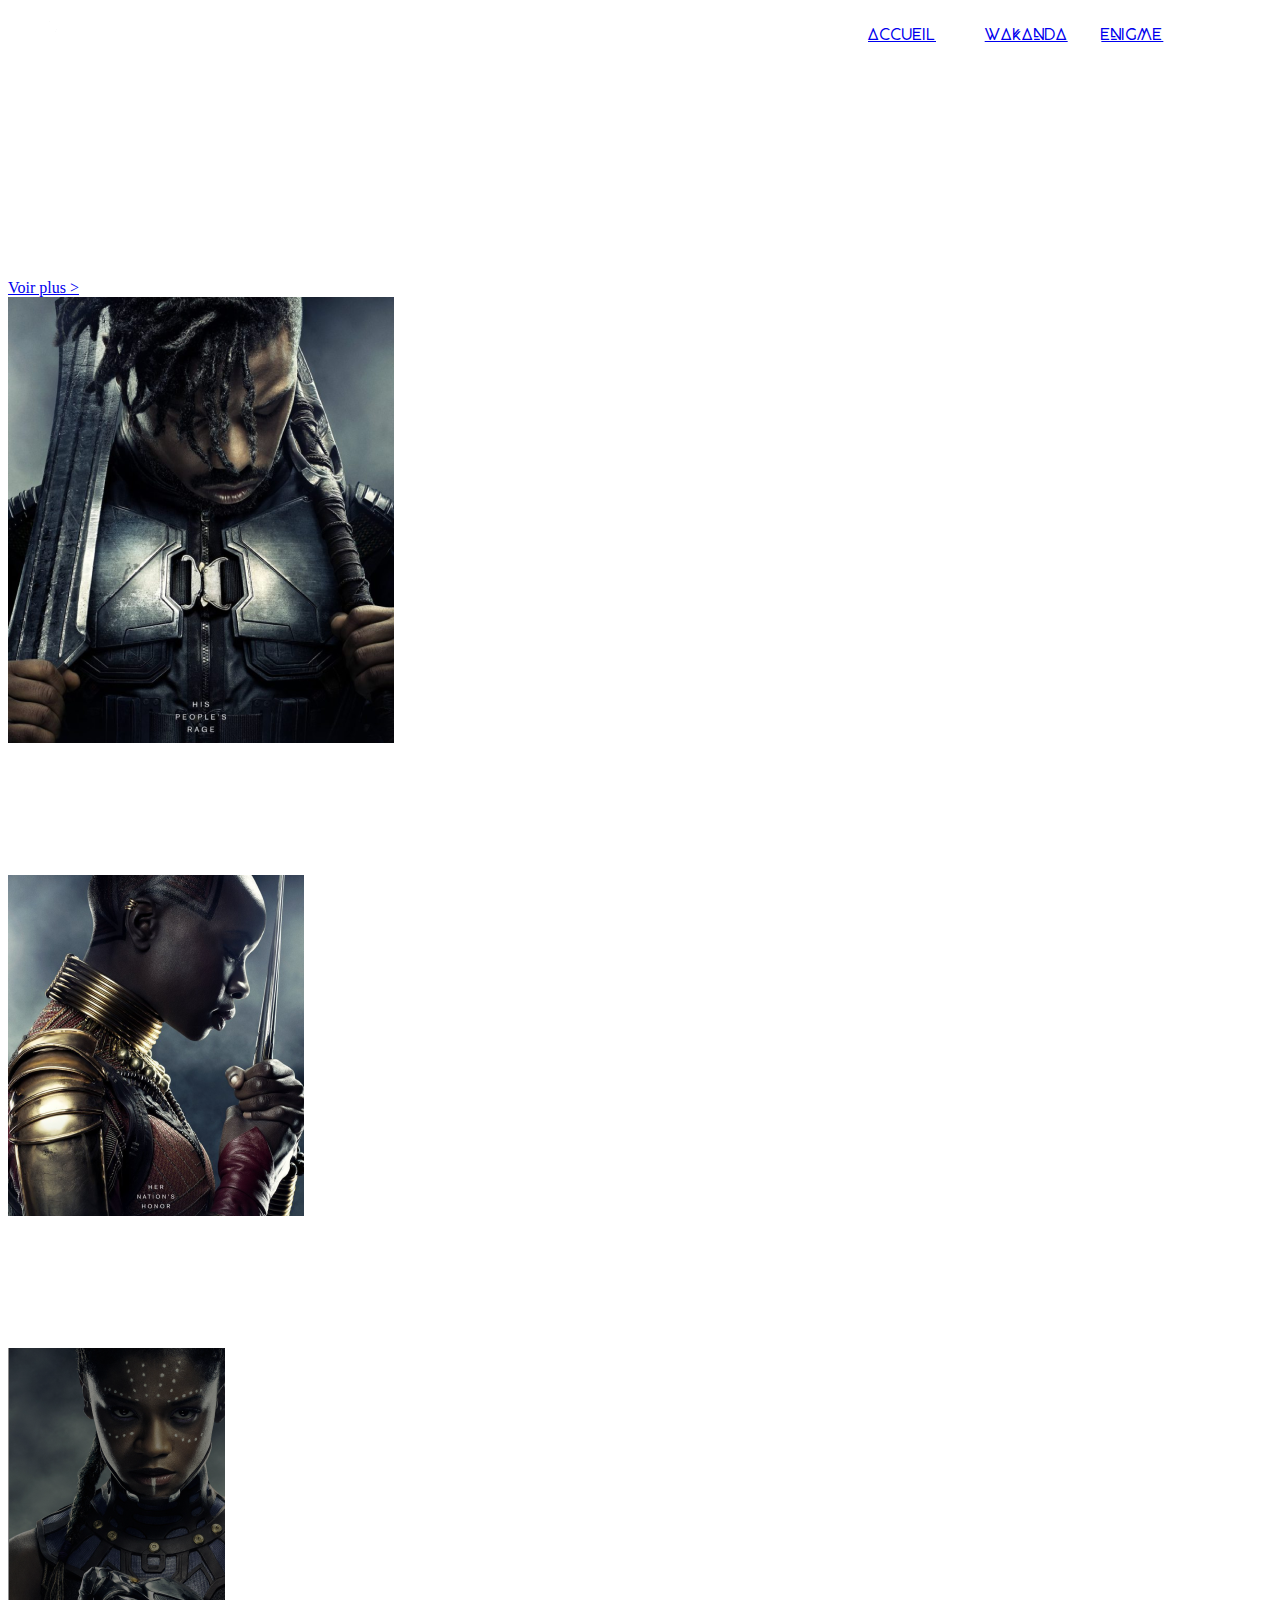
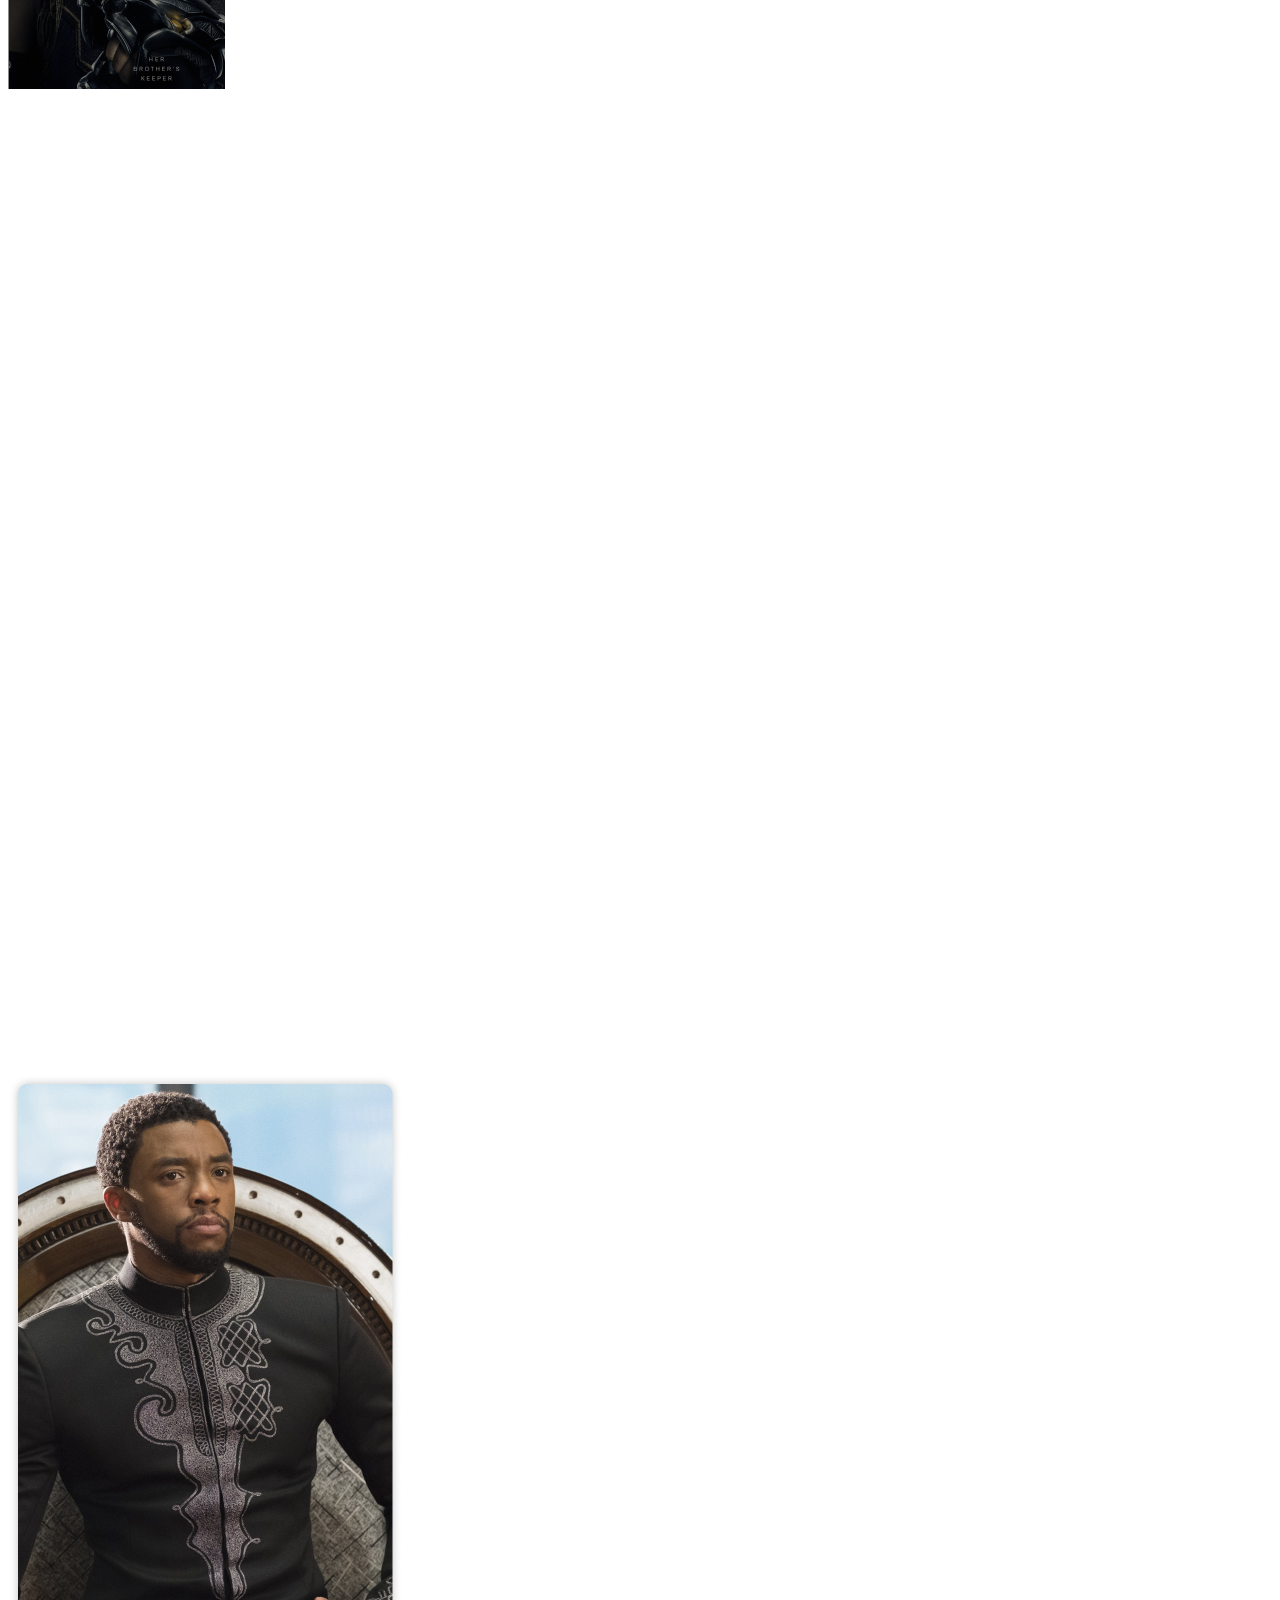
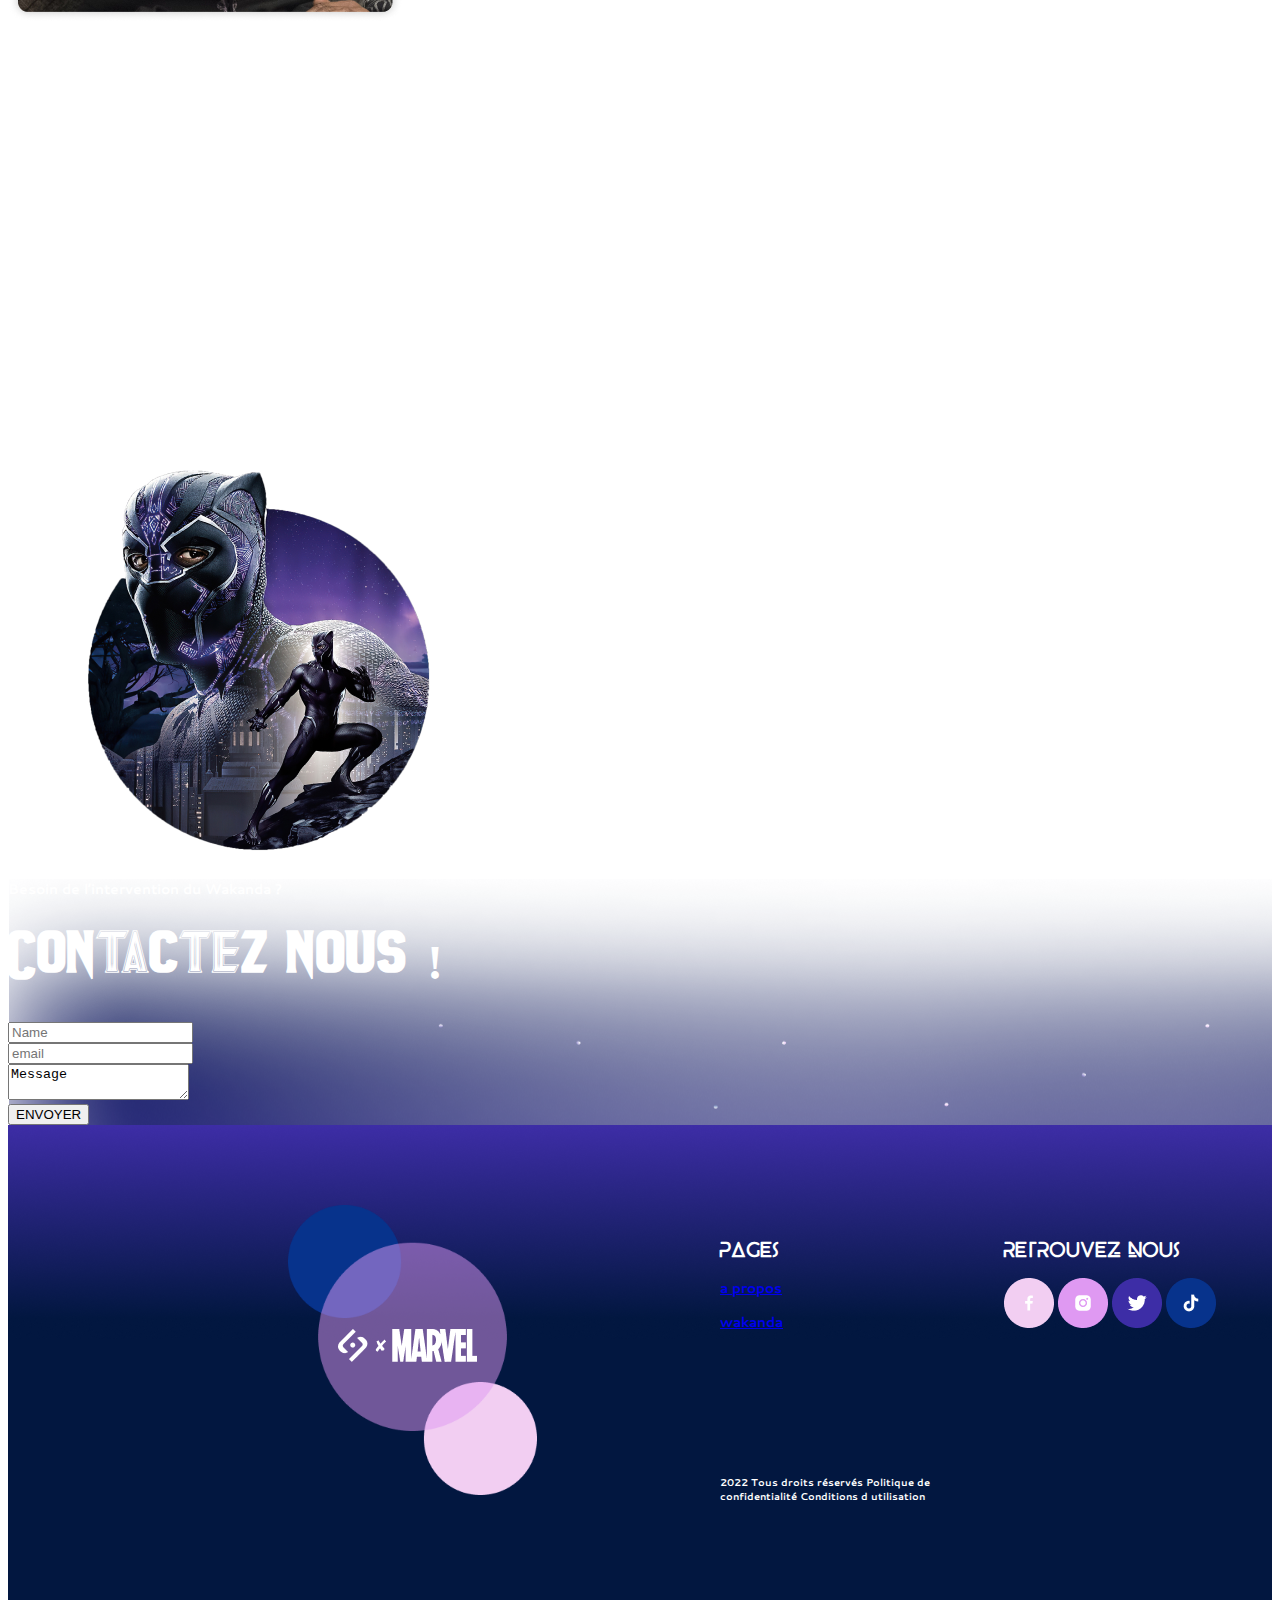
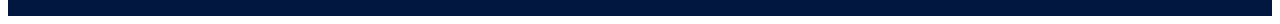
==== accueil.html @ bdac21a7 "layout du footer" ====
<!DOCTYPE html>
<html lang="en">
<head>
    <meta charset="UTF-8">
    <meta name="viewport" content="width=device-width, initial-scale=1.0">
    <title>Home-Panther</title>
    <link href="style.css" rel="stylesheet"/>
</head>
<body>
    <header>
<nav>
    <div>
       <a href="accueil.html"><img src="ASSETS/Illustrations + Logo/All pages/footer2.png" alt="icon_footer2"></a> 
    </div>
    
    <ul>
        <li><a href="accueil.html">ACCUEIL</a></li>
        <li><a href="wakanda.html">WAKANDA</a></li>
        <li><a href="enigme.html">ENIGME</a></li>
    </ul>
</nav>
    </header>

    <main>

<div>
    <h1>BLACK PANTHER</h1>
    <h2>WAKANDA FOREVER</h2>
    <p>En plus d'être un film qui fait la part belle aux héroïnes, Black Panther rend 
        hommage aux cultures africaine et afro américaine. On y évoque le 
        racisme, la colonisation et les violences contre les afro américains. 
        
        Ce film marque tout une génération, c’est 100% africain et c’est parfait .</p>
    <a href="#">Voir plus ></a>
</div>

<div>
    <div>
        <img src="ASSETS/Illustrations + Logo/Accueil/Pantherhome2.png" alt="Pantherhome2">
        <h3>KILLMONGER</h3>
        <p>La sauvagerie de N'Jadaka alors qu'il servait dans une 
            unité d'opérations noires de l'armée américaine lui a 
            valu le surnom de Killmonger. D’origine Wakandaise, 
            et se sentant abandoné par sa nation, il cherche à 
            détroner T’Challa dans une quête vers le pourvoir</p>
        <a>Voir plus ></a>
    </div>
    <div> 
        <img src="ASSETS/Illustrations + Logo/Accueil/Pantherhome3.png" alt="Pantherhome3">
        <h3>OKOYE</h3>
        <p>Okoye est le général des Dora Milaje (groupe d’élite 
            de femmes guerrières) et le chef des forces armées et 
            des renseignements wakandais. Témoin du 
            couronnement de T'Challa, elle se joint à lui dans de 
            nombreuses aventures.</p>
        <a>Voir plus ></a>
    </div>
    <div>
        <img src="ASSETS/Illustrations + Logo/Accueil/Pantherhome4.png" alt="Pantherhome4">
        <h3></h3>
        <p></p>
        <a>Voir plus ></a>
    </div>

</div>

<div>
<section>
    <article>
        <h3>NAISSANCE D'UN PRINCE </h3>
        <p>T'Challa est né au Wakanda, un pays isolationniste situé en Afrique, du monarque régnant T'Chaka et de sa femme 
            Ramonda. Il a finalement eu une sœur cadette nommée Shuri. S'entraînant toute sa vie pour prendre la place de son père 
            en tant que prochain Black Panther, T'Challa est devenu un homme avec un esprit très actif et malgré tous les efforts de 
            T'Chaka, une grande aversion pour la politique.</p>
        <p>T'Challa est poli, respectueux et très attentionné envers les gens qu'il côtoie et qu'il considère comme ses amis. Il est 
            démontré qu'il a un grand respect envers les autres, en particulier envers son père, T'Chaka. Il honore la tradition et les 
            principes du Wakanda et est prêt à agir chaque fois que cela est nécessaire. À la mort de son père, il était disposé et prêt à 
            prendre la place qui lui revenait en tant que roi du Wakanda. Bien qu'il ne semble pas privilégier les combats, il a très vite 
            tenté de venger la mort de son père. Combattant honorable, T'Challa respecte ses adversaires et est prêt à épargner la vie 
            de ses ennemis. Cela étant dit, il n'est pas opposé à tuer ses adversaires dans un combat et n'essaie pas toujours d'éviter les 
            mesures mortelles de les neutraliser.</p>
        <p>« Toute ma vie, je l'ai regardé porter le costume. Il pouvait soulever un homme à une seule main et courir aussi vite 
            qu'un zèbre. Puis il m'a dit qu'il était trop vieux pour continuer à endosser le rôle de Black Panther; il me l'a alors 
            passé afin de simplement rester roi.
            
             -Il me disait qu'il ne pouvait plus rentrer dans le costume. »
            
             -T'Challa et Zuri</p>

    </article>

    <article>
        <h3>UN HEROS VENGEUR</h3>
        <p>« La mort, dans notre culture, n'est pas la fin. Pour nous, c'est plutôt un point de départ. Le défunt n'a qu'à tendre les 
            bras; et Bast et Sekhmet le guident jusqu'à l'entrée de la grande vallée où il résidera à tout jamais.
            
             C'est une vision très pacifique.
            
             À l'image de mon père. Je ne suis pas mon père. »
            
             T'Challa et Natasha Romanoff</p>
        <p>Suite à la mort de son père dans l'attentat à la bombe orchestré par Helmut Zemo, terroriste souhaitant la chute des 
            Avengers, T'Challa avait entrepris de tuer le Soldat de l'hiver, qui était largement considéré (à tort) comme responsable de 
            l'attaque. Au cours de sa tentative de trouver le Soldat de l'hiver, Black Panther avait rejoint une guerre civile entre les 
            Avengers, où il s'était rangé du côté d'Iron Man. T’Challa est alors animé par son désir de vengeance de la mort de son père, 
            ce qu’il partage avec Iron Man, tous deux victimes de l’assassinat de leurs parents.</p>
        <p>Cependant, Black Panther apprend finalement en capturant Zemo, que c’était lui le seul responsable de la mort de son 
            père, et que le Soldat de l’hiver n’était alors qu’une arme entre les mains de Zemo. Se rendant compte de la supercherie 
            ainsi que de la voie sombre de la vengeance, T’Challa se promet de ne plus permettre aux désirs de vengeance de le 
            consumer à nouveau.</p>
        <p>« Quelle est la meilleure façon de protéger le Wakanda ? Je dois devenir un grand roi baba, comme tu l'étais.

            Tu devras lutter. Pour ça, il te faudra t'entourer de personnes de confiance. Tu es un homme bon, avec un grand 
           coeur. C'est difficile pour un homme bon d'être roi. »
           
            T'Challa et T'Chaka</p>

    </article>

    <article>
        <h3>UN HEROS PROTECTEUR ET JUSTICIER</h3>
        <p>« Tu as eu tort ! Vous avez tous eu tort ! Il ne fallait pas tourner le dos au reste du monde. Nous avons laissé la peur 
            d’être découverts nous empêcher de faire ce qui était juste. Non père, non je ne peux pas rester ici avec toi. Tant qu’il 
            sera sur le trône, je ne saurai trouver le repos. C’est un monstre et c’est nous qui l’avons créé. Il faut que je reprenne 
            le pouvoir, il le faut ! Il faut que je corrige ces injustices. »
            
             T'Challa à T'Chaka</p>
        <p>Il y a des siècles, alors que cinq tribus africaines se disputaient une météorite composée de vibranium métallique 
            extraterrestre, un chaman guerrier Bashenga, guidé par la déesse panthère Bast, ingère une herbe en forme de cœur 
            affectée par le métal et acquiert des capacités surhumaines. Devenu le premier Black Panther , il unit toutes les tribus sauf 
            la tribu des Jabari, et forme la nation du Wakanda. Au fil du temps, les Wakandains utilisent le vibranium pour développer 
            une technologie de pointe tout en s'isolant du reste du monde et en se faisant passer pour un pays du tiers monde.</p>
        <p>Après les événements qui se sont déroulés dans Captain America : Civil War , T'Challa revient chez lui prendre sa place sur 
            le trône du Wakanda, une nation africaine technologiquement très avancée. Néanmoins, T’Challa se retrouve rapidement 
            mis au défi pour obtenir le trône. Une fois couronné il espère accomplir une tâche que son père n’aura pas pu mener à son 
            terme : capturer Ulysse Klaw un voleur qui a volé du vibranium. Cette traque l’amènera à faire équipe avec l’agent de la CIA 
            Everett Ross et les membres de la Dora Milaje, les forces spéciales du Wakanda. Il découvira également un secret enfoui 
            sur sa famille qui lui fera prendre conscience de la nécessité de s’ouvrir au monde exterieur afin de ne pas répeter les 
            erreurs de son père.</p>

    </article>


</section>

<aside>
 <div>   <img src="ASSETS/Illustrations + Logo/Accueil/Pantherhome5.png" alt="Pantherhome5">
    <h3>T’Challa</h3>
    <div>
        <p>Black Panther </p>
        <p>Roi du Wakanda</p> 
        <p>En vie</p>
    </div>
    <p>Acteur : Chadwick Boseman</p>
    <p>Apparition : Captain America Civil War (2016)</p>
    <p>Éspèce : humain</p>
    <p>Nationalité : Wakandais</p>
    <p>Sexe : Homme</p>
    <p>Décès : 31 mai 2018 (victime du Snap ; ressuscité par Hulk 
        en 2023) (2016)</p>
    <p>Réalité : Terre-199999</p></div>

    <div>
        <img src="ASSETS/Illustrations + Logo/Accueil/Pantherhome6.png" alt="Pantherhome6">
    </div>

</aside>

</div>

<div class="formulaire">
<form>
    <p>Besoin de l’intervention du Wakanda ?</p>
    <h1>Contactez nous ! </h1>
    <input placeholder="Name"><br>
    <input type="email" placeholder="email"><br>
    <textarea>Message</textarea><br>
    <button type="submit">ENVOYER</button>

</form>

</div>


    </main>
    
    <footer>
        

        <div class="out out1">
            <img src="ASSETS/Illustrations + Logo/All pages/footer1.png" alt="footer1">
            <img src="ASSETS/Illustrations + Logo/All pages/footer2.png" alt="footer2">
        </div>
<div class="exterieur out">
        <div>
<h2>PAGES</h2>
<a href="#"><p class="ft1">a propos</p></a>
<a href="#"><p class="ft1">wakanda</p></a>
        </div>
        <div>
            <h2>RETROUVEZ NOUS</h2>
            <a href="https://www.marvel-cineverse.fr/pages/mcu/encyclopedie/personnages/black-panther-ii.html"><img src="ASSETS/Illustrations + Logo/All pages/footer3.png" alt="fb"></a>
            <a href="https://www.marvel-cineverse.fr/pages/mcu/encyclopedie/personnages/black-panther-ii.html"><img src="ASSETS/Illustrations + Logo/All pages/footer4.png" alt="insta"></a>
            <a href="https://www.marvel-cineverse.fr/pages/mcu/encyclopedie/personnages/black-panther-ii.html"><img src="ASSETS/Illustrations + Logo/All pages/footer5.png" alt="X"></a>
            <a href="https://www.marvel-cineverse.fr/pages/mcu/encyclopedie/personnages/black-panther-ii.html"><img src="ASSETS/Illustrations + Logo/All pages/footer6.png" alt="tiktok"></a>
            
        </div>
        <div>
            <p>2022 Tous droits réservés Politique de confidentialité Conditions d utilisation</p>
        </div>
</div>
      
    </footer>
</body>
</html>
---- style.css ----
/*css specifique a certains endroit */

@font-face {
    font-family: 'BEYNO';
    src: url(Police/BEYNO.otf);
}

@font-face {
    font-family: 'Cantarell-Bold';
    src: url(Police/Cantarell-Bold.ttf);
}

@font-face {
    font-family:'PantheraRegular' ;
    src: url(Police/PantheraRegular-MVZ9J.ttf);
}

@font-face {
    font-family:'WakandaForever' ;
    src: url(Police/WakandaForever-Regular.ttf);
}

h1{
    font-family: 'PantheraRegular' ;
    font-size: 48px;
}

h2{
    font-family: 'BEYNO';
    font-size: 22px;
}

q {
    font-family: 'WakandaForever';
    font-size: xx-large;
    word-spacing: 8px;
}

h3{
    font-family: 'BEYNO'; 
}

p{
    font-family: 'Cantarell-Bold';
    font-size: 14px;
}



body{
    background-image: url(ASSETS/Illustrations\ +\ Logo/All\ \pages/arrière_plan.png);
    color: white;
}

footer{
    background-image: url(ASSETS/Illustrations\ +\ Logo/All\ \pages/back_footer.png);
}

.formulaire{
    background-image: url(ASSETS/Illustrations\ +\ Logo/Accueil/Pantherhome7.png);
}




/*css du barre de nav*/

nav ul {
    border: 2px solid white;
    margin-right: 50px;
    width: 350px;
    display: flex;
    flex-direction: row;
    justify-content: space-between;
}

nav li {
    flex: 1;
    list-style-type: none;
}

nav{
    font-family: 'BEYNO';
    border: 2px solid white;
    display: flex;
    flex-direction: row;
    justify-content: space-between;
}










/*css layout du footer */

footer {
    display: flex;
    flex-direction: row;
    justify-content: center;
}

.out{
    flex: 1;
}

.exterieur{
    display: grid;
    grid-template-columns: 1fr 1fr;
    gap: 15px;
    margin-top: 100px;
}

footer p {
    font-size: 10px;
}

 .ft1 {
    font-size: 14px;
}

footer h2{
    font-size: 20px;
}

.out1{
    margin: 80px;
}

img[alt="footer1"]{
    height: 290px;
    margin-left: 200px;

}
img[alt="footer2"]{
   position: relative;
   bottom: 170px;
   left: 250px;

}
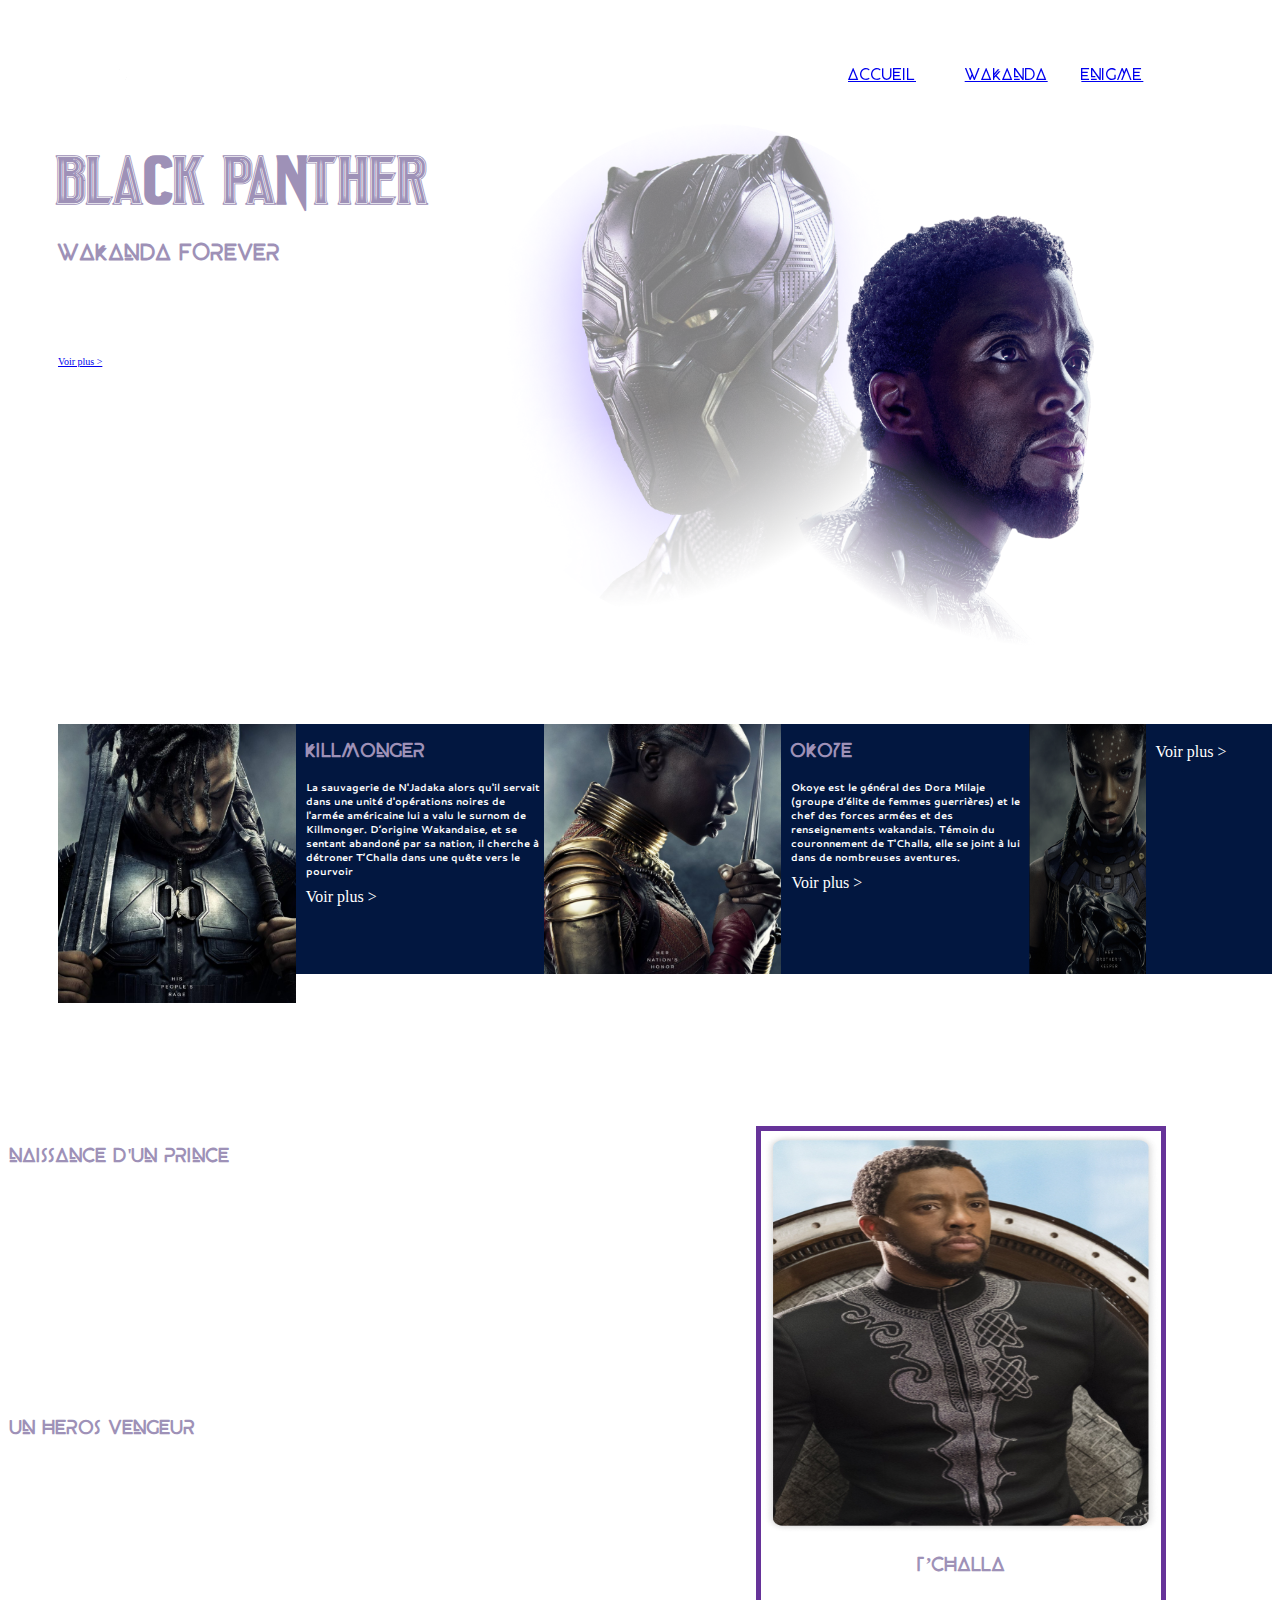
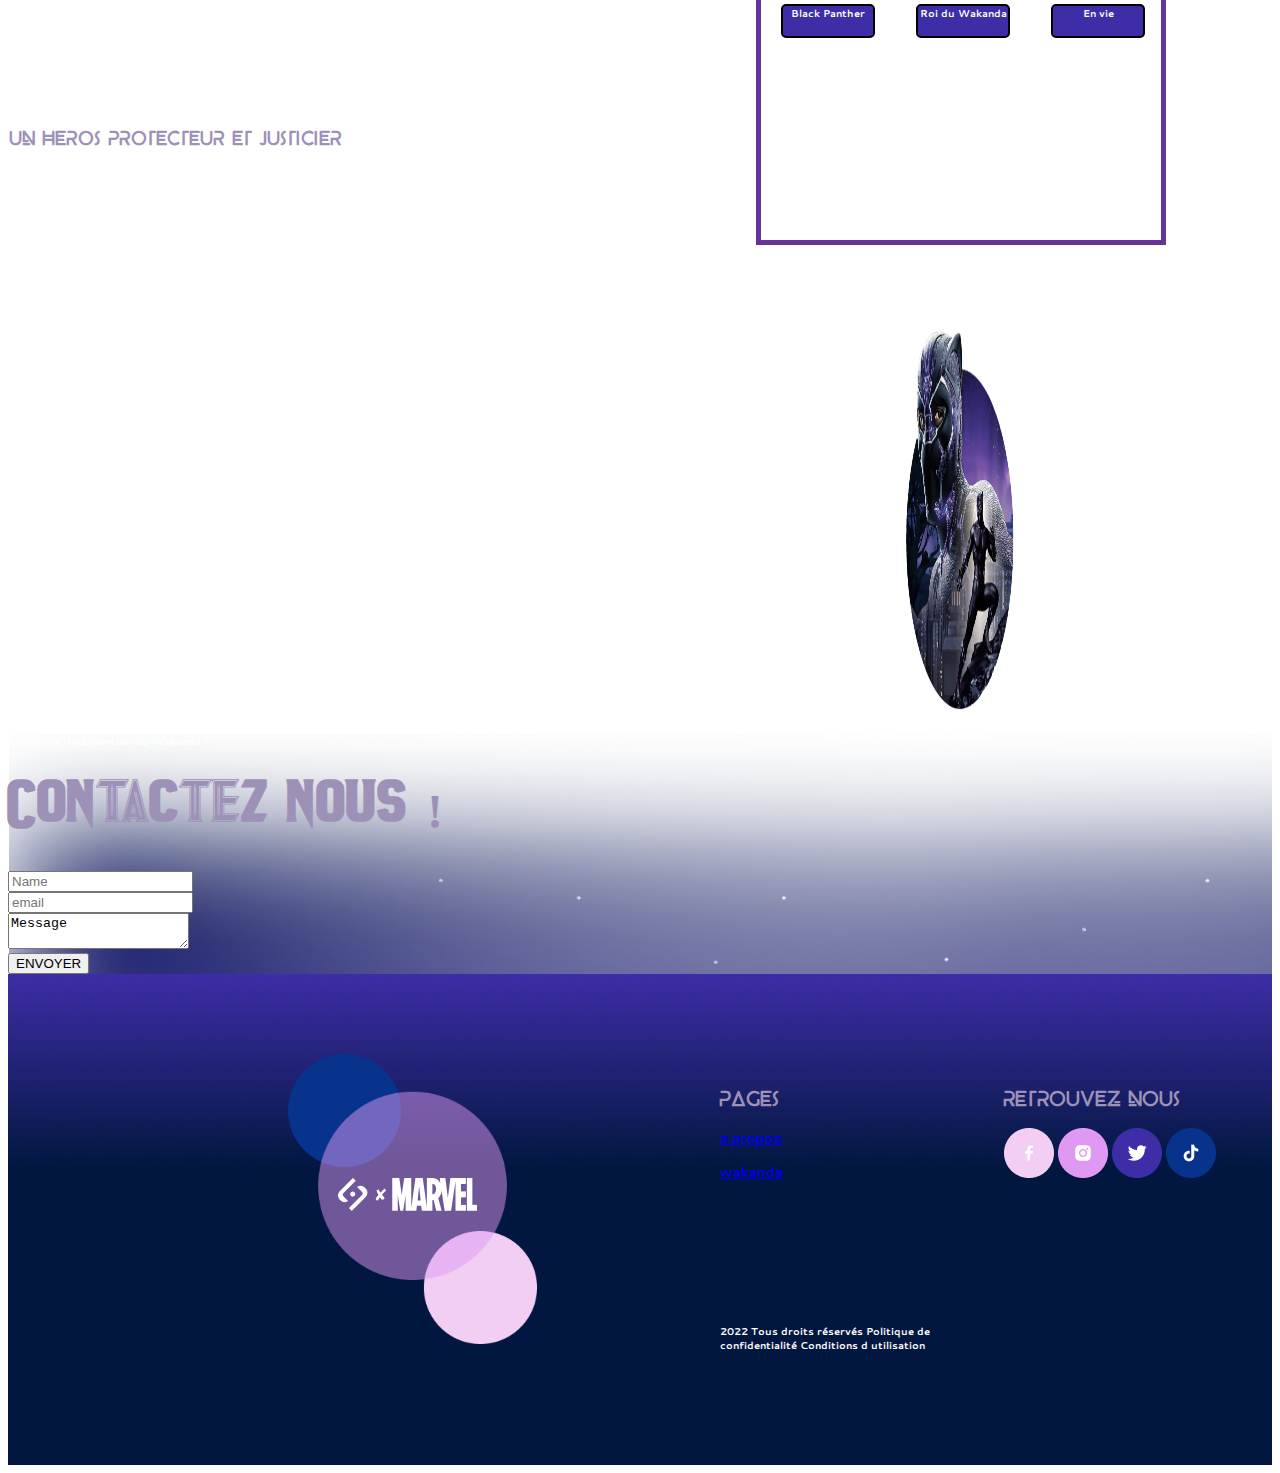
==== commit 62d24de4: "css du fichier accueil" ====
--- a/accueil.html
+++ b/accueil.html
@@ -23,48 +23,50 @@
 
     <main>
 
-<div>
-    <h1>BLACK PANTHER</h1>
+<div class="hero">
+    
+  <div class="in1 bp1">  <h1>BLACK PANTHER</h1>
     <h2>WAKANDA FOREVER</h2>
     <p>En plus d'être un film qui fait la part belle aux héroïnes, Black Panther rend 
         hommage aux cultures africaine et afro américaine. On y évoque le 
         racisme, la colonisation et les violences contre les afro américains. 
         
         Ce film marque tout une génération, c’est 100% africain et c’est parfait .</p>
-    <a href="#">Voir plus ></a>
-</div>
-
-<div>
-    <div>
-        <img src="ASSETS/Illustrations + Logo/Accueil/Pantherhome2.png" alt="Pantherhome2">
-        <h3>KILLMONGER</h3>
+    <a href="#">Voir plus ></a></div>
+    <div class="in1 bp2"><img src="ASSETS/Illustrations + Logo/Accueil/Pantherhome1.png" alt="Pantherhome1"></div>
+</div>
+
+<div class="out2">
+    <div class="card">
+      <div>  <img src="ASSETS/Illustrations + Logo/Accueil/Pantherhome2.png" alt="Pantherhome2"></div>
+       <div> <h3>KILLMONGER</h3> 
         <p>La sauvagerie de N'Jadaka alors qu'il servait dans une 
             unité d'opérations noires de l'armée américaine lui a 
             valu le surnom de Killmonger. D’origine Wakandaise, 
             et se sentant abandoné par sa nation, il cherche à 
             détroner T’Challa dans une quête vers le pourvoir</p>
-        <a>Voir plus ></a>
-    </div>
-    <div> 
-        <img src="ASSETS/Illustrations + Logo/Accueil/Pantherhome3.png" alt="Pantherhome3">
-        <h3>OKOYE</h3>
+        <a>Voir plus ></a></div>
+    </div>
+    <div class="card"> 
+   <div class="ptr3">  <img src="ASSETS/Illustrations + Logo/Accueil/Pantherhome3.png" alt="Pantherhome3"> </div>
+      <div> <h3>OKOYE</h3>
         <p>Okoye est le général des Dora Milaje (groupe d’élite 
             de femmes guerrières) et le chef des forces armées et 
             des renseignements wakandais. Témoin du 
             couronnement de T'Challa, elle se joint à lui dans de 
             nombreuses aventures.</p>
-        <a>Voir plus ></a>
-    </div>
-    <div>
-        <img src="ASSETS/Illustrations + Logo/Accueil/Pantherhome4.png" alt="Pantherhome4">
-        <h3></h3>
+        <a>Voir plus ></a></div>
+    </div>
+    <div class="card">
+     <div> <img src="ASSETS/Illustrations + Logo/Accueil/Pantherhome4.png" alt="Pantherhome4"></div>
+   <div>  <h3></h3>
         <p></p>
-        <a>Voir plus ></a>
-    </div>
-
-</div>
-
-<div>
+        <a>Voir plus ></a></div>
+    </div>
+
+</div>
+
+<div class="out3">
 <section>
     <article>
         <h3>NAISSANCE D'UN PRINCE </h3>
@@ -144,23 +146,23 @@
 </section>
 
 <aside>
- <div>   <img src="ASSETS/Illustrations + Logo/Accueil/Pantherhome5.png" alt="Pantherhome5">
+ <div class="card2 inout"> <div class="ptr5">  <img src="ASSETS/Illustrations + Logo/Accueil/Pantherhome5.png" alt="Pantherhome5"></div>
     <h3>T’Challa</h3>
-    <div>
-        <p>Black Panther </p>
-        <p>Roi du Wakanda</p> 
-        <p>En vie</p>
-    </div>
-    <p>Acteur : Chadwick Boseman</p>
+    <div class="inin">
+        <p class="inin2">Black Panther </p>
+        <p class="inin2">Roi du Wakanda</p> 
+        <p class="inin2">En vie</p>
+    </div>
+<div>    <p>Acteur : Chadwick Boseman</p>
     <p>Apparition : Captain America Civil War (2016)</p>
     <p>Éspèce : humain</p>
     <p>Nationalité : Wakandais</p>
     <p>Sexe : Homme</p>
     <p>Décès : 31 mai 2018 (victime du Snap ; ressuscité par Hulk 
         en 2023) (2016)</p>
-    <p>Réalité : Terre-199999</p></div>
-
-    <div>
+    <p>Réalité : Terre-199999</p></div></div>
+
+    <div class="ptr6 inout">
         <img src="ASSETS/Illustrations + Logo/Accueil/Pantherhome6.png" alt="Pantherhome6">
     </div>
 
--- a/style.css
+++ b/style.css
@@ -18,6 +18,10 @@
 @font-face {
     font-family:'WakandaForever' ;
     src: url(Police/WakandaForever-Regular.ttf);
+}
+
+h1,h2,h3{
+    color: #9E91B7;
 }
 
 h1{
@@ -42,7 +46,7 @@
 
 p{
     font-family: 'Cantarell-Bold';
-    font-size: 14px;
+    font-size: 10px;
 }
 
 
@@ -72,6 +76,7 @@
     display: flex;
     flex-direction: row;
     justify-content: space-between;
+    padding: 20px;
 }
 
 nav li {
@@ -85,11 +90,166 @@
     display: flex;
     flex-direction: row;
     justify-content: space-between;
-}
-
-
-
-
+    
+    padding-top: 20px;
+    padding-left: 20px;
+    margin-left:50px ;
+    align-items: center;
+    position: sticky;
+    top: 0;
+}
+/*css du hero */
+
+.hero {
+    display: grid;
+    grid-template-columns: 1fr 3fr;
+    
+    
+}
+
+img[alt="Pantherhome1"]{
+    height: 100%;
+    width: 100%;
+}
+.in1 {
+    flex: 1 ;
+    margin-left: 20px;
+}
+
+.bp1{
+
+height: 500px;
+width: 400px;
+margin-left: 50px;
+}
+
+.bp1 p, .bp1 a {
+    font-size: 10px;
+}
+
+.bp2{
+    height: 600px;
+}
+
+/*css des cartes de heros */
+
+.out2 {
+    
+   background-color: #021740;
+    display: grid;
+    grid-template-columns: 2fr 2fr 1fr;
+    margin-bottom: 150px;
+    height: 250px;
+    margin-left: 50px;
+}
+
+img[alt="Pantherhome2"]{
+    height: 100%;
+    width: 100%;
+}
+
+img[alt="Pantherhome3"]{
+    height: 100%;
+    width: 100%;
+}
+
+img[alt="Pantherhome4"]{
+    height: 100%;
+    width: 100%;
+}
+
+.card {
+    
+    display: grid;
+    grid-template-columns: 1fr 1fr;
+    gap: 10px;
+    height: 250px;
+    
+}
+
+.ptr3 {
+    height: 250px;
+}
+
+/*css du section et de l'aside*/
+
+.out3{
+    display: grid;
+    grid-template-columns: 1fr 1fr;
+    gap: 20px;
+    height: 1200px;
+}
+
+section {
+    border: 2px solid white;
+}
+
+aside {
+    border: 2px solid white;
+    display: flex;
+    flex-direction: column;
+    align-items: center;
+}
+
+.inout{
+    flex: 2 1;
+}
+
+.ptr5{
+    border: 2px solid white;
+    height:400px;
+    
+}
+
+
+img[alt="Pantherhome5"]{
+    height: 100%;
+    width: 100%;
+}
+
+.ptr6{
+    border: 2px solid white;
+    height:400px ;
+    width: 160px;
+    
+}
+
+img[alt="Pantherhome6"]{
+    height: 100%;
+    width: 100%;
+}
+
+.card2 {
+    border: 5px solid rebeccapurple;
+    display: flex;
+    flex-direction: column;
+    height: 800px;
+    width: 400px;
+    margin-bottom: 40px;
+    background-color:white  ;
+}
+
+.inin {
+    display: grid;
+    grid-template-columns: 1fr 1fr 1fr;
+    gap:5px;
+    justify-content: center;
+}
+
+aside h3 {
+    text-align: center;
+}
+
+.inin2 {
+    border: 2px solid black;
+    text-align: center;
+    width: 90px;
+    height: 30px;
+    margin-left: 20px;
+    border-radius: 5px;
+    background-color: #3D2DA6;
+    
+}
 
 
 
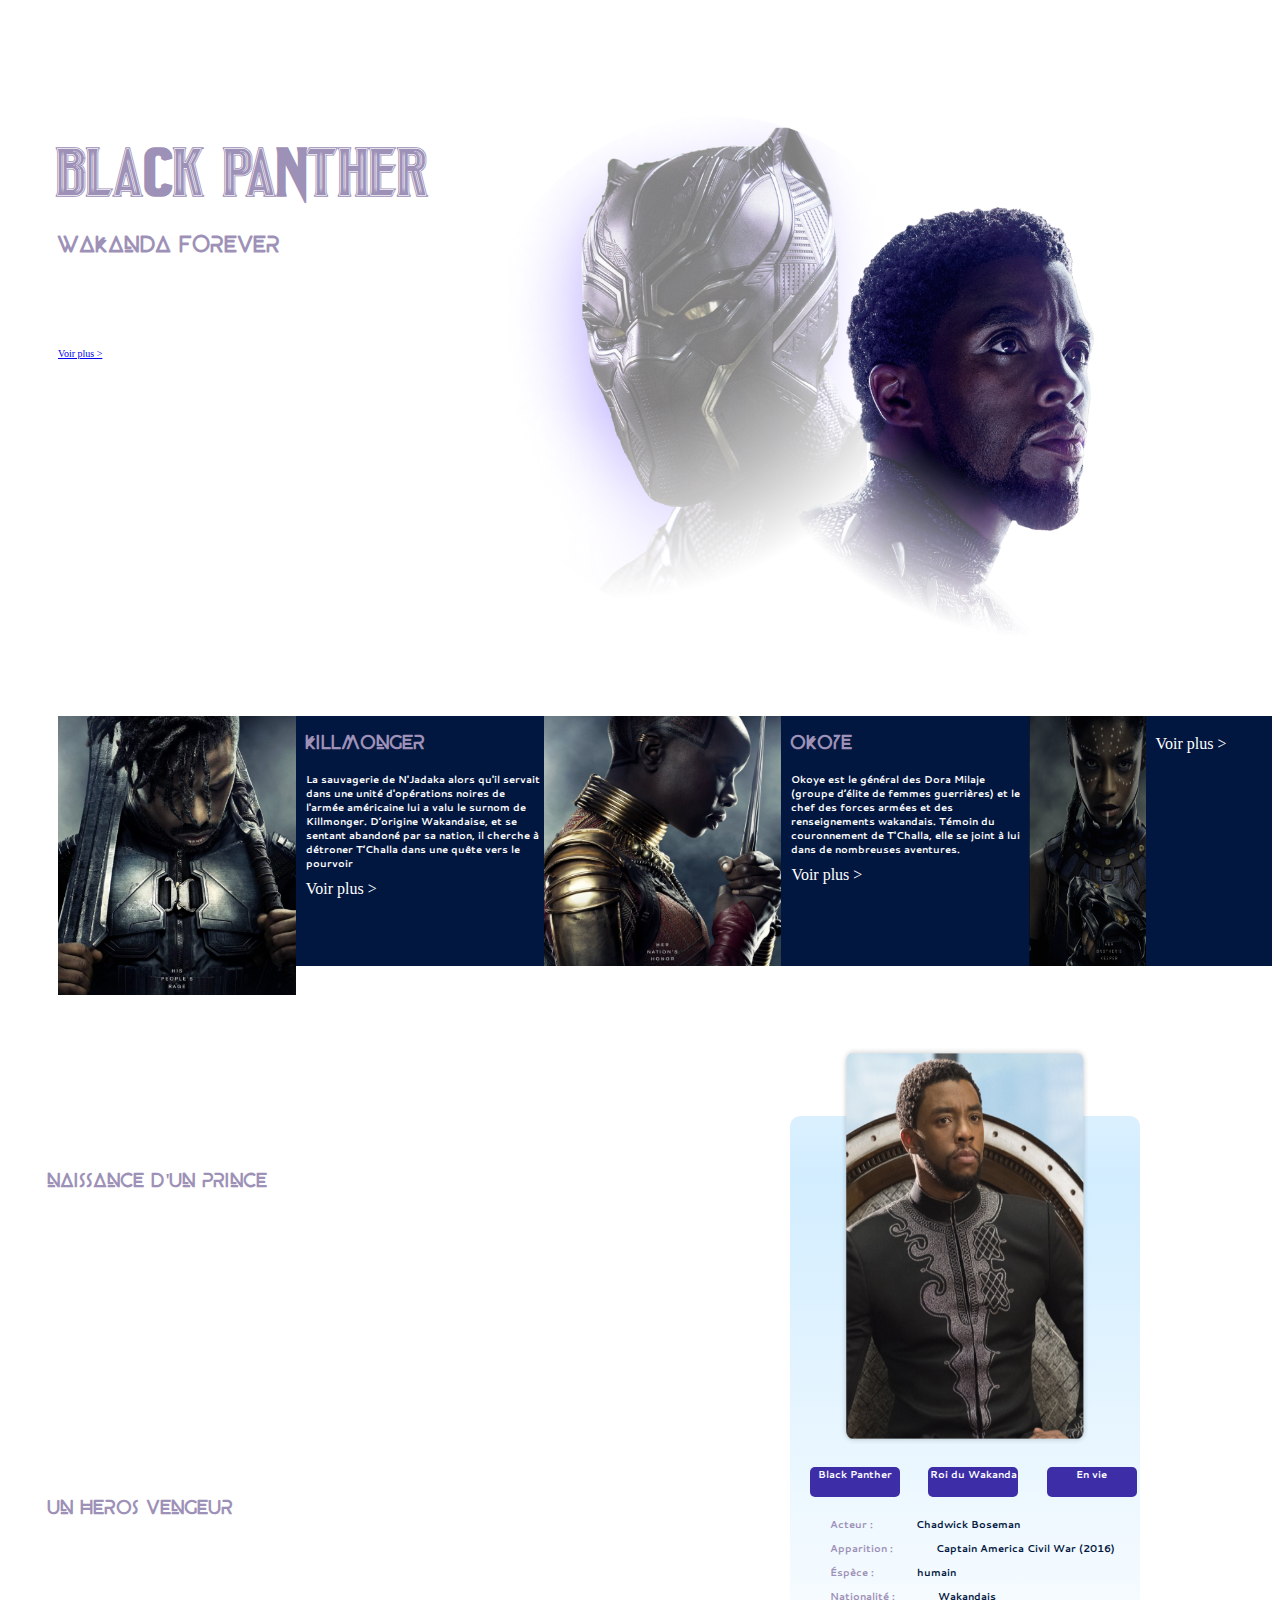
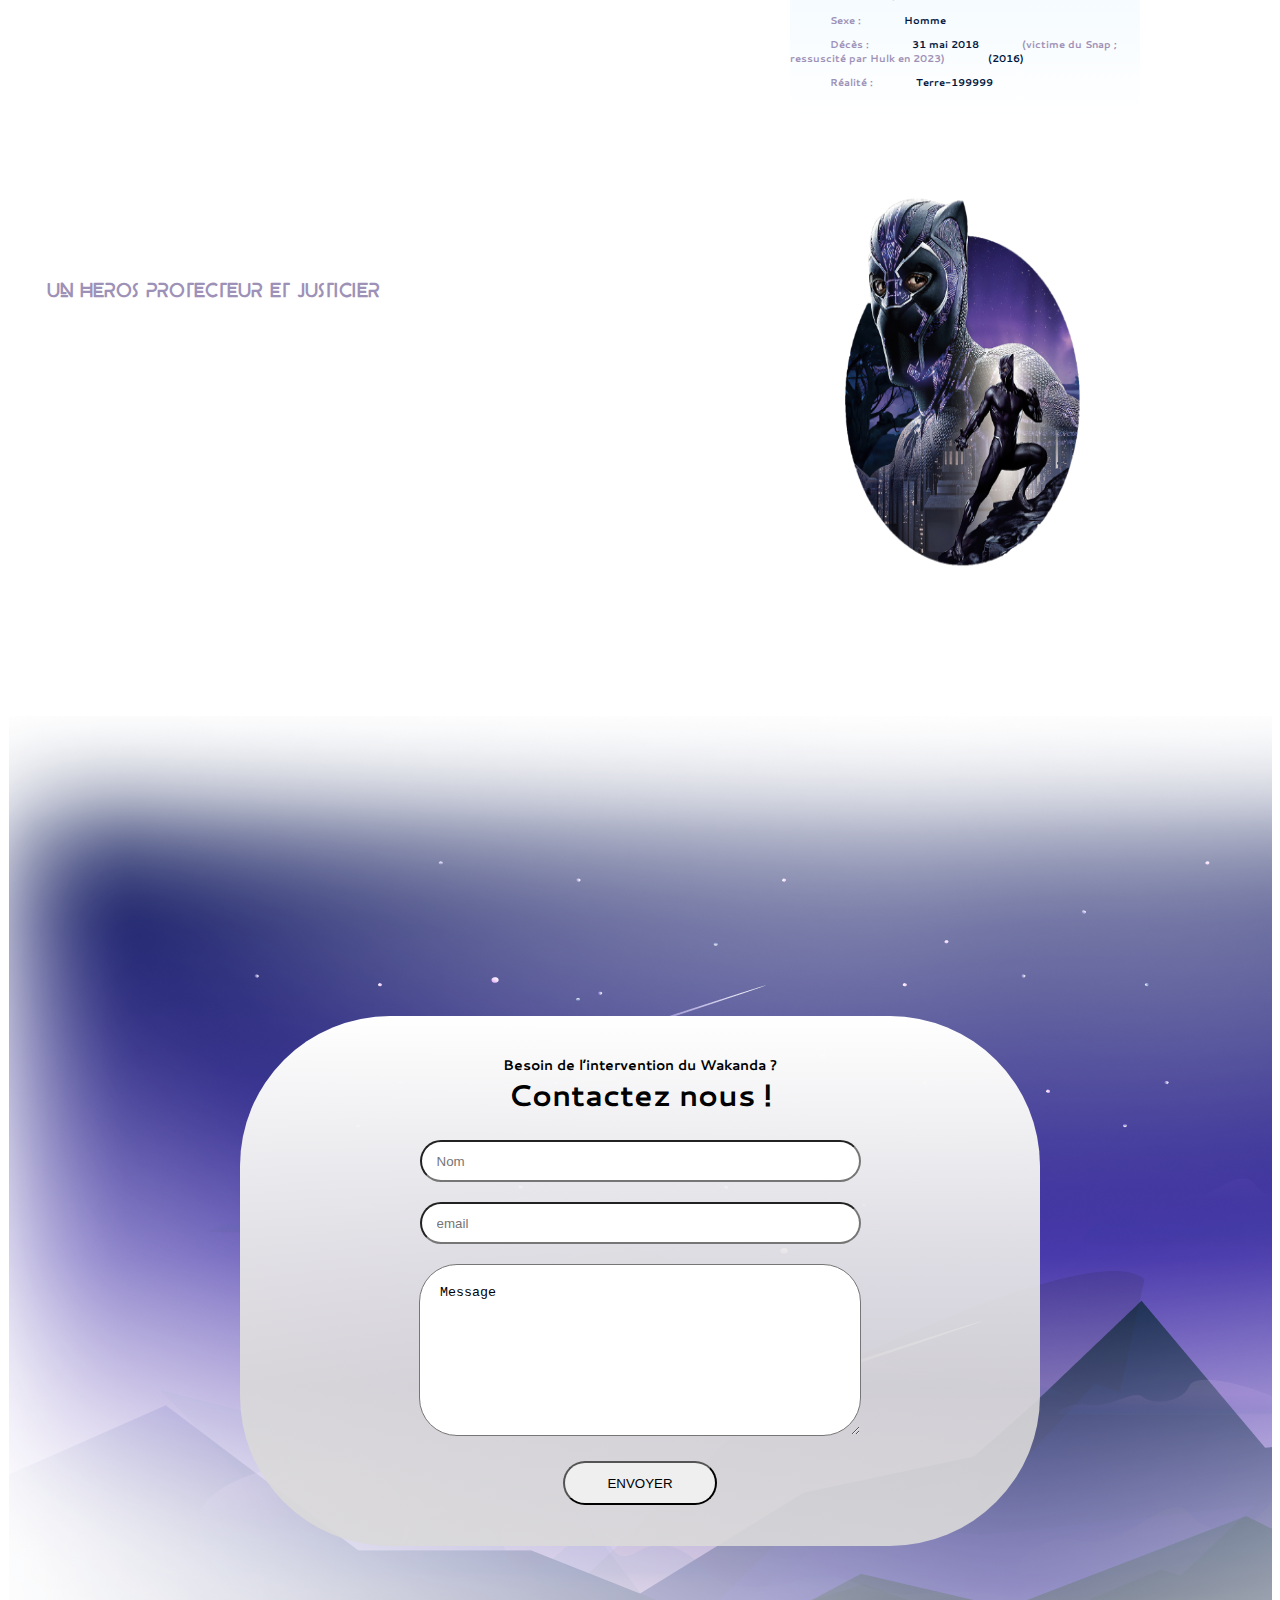
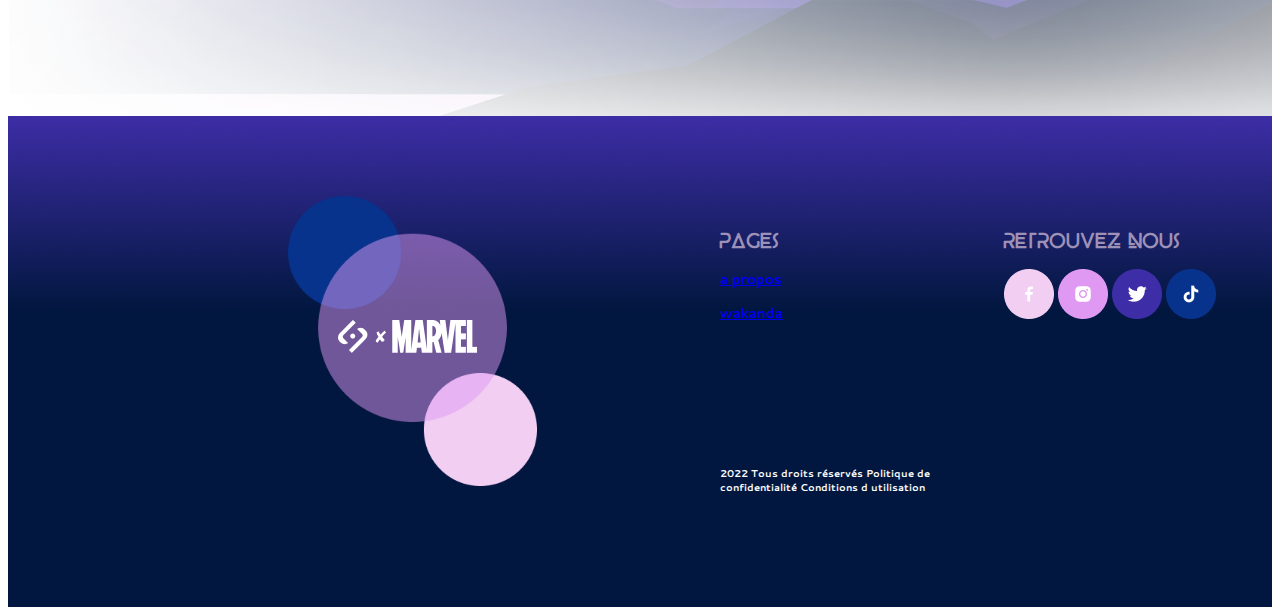
==== commit 689ae46d: "layout du fichier wakanda" ====
--- a/accueil.html
+++ b/accueil.html
@@ -15,8 +15,8 @@
     
     <ul>
         <li><a href="accueil.html">ACCUEIL</a></li>
-        <li><a href="wakanda.html">WAKANDA</a></li>
-        <li><a href="enigme.html">ENIGME</a></li>
+        <li><a href="wakanda.html" >WAKANDA</a></li>
+        <li><a href="enigme.html" >ENIGME</a></li>
     </ul>
 </nav>
     </header>
@@ -83,22 +83,22 @@
             mesures mortelles de les neutraliser.</p>
         <p>« Toute ma vie, je l'ai regardé porter le costume. Il pouvait soulever un homme à une seule main et courir aussi vite 
             qu'un zèbre. Puis il m'a dit qu'il était trop vieux pour continuer à endosser le rôle de Black Panther; il me l'a alors 
-            passé afin de simplement rester roi.
-            
-             -Il me disait qu'il ne pouvait plus rentrer dans le costume. »
-            
-             -T'Challa et Zuri</p>
+            passé afin de simplement rester roi.<br>
+            
+             -Il me disait qu'il ne pouvait plus rentrer dans le costume. »<br>
+            
+            -T'Challa et Zuri</p>
 
     </article>
 
     <article>
         <h3>UN HEROS VENGEUR</h3>
         <p>« La mort, dans notre culture, n'est pas la fin. Pour nous, c'est plutôt un point de départ. Le défunt n'a qu'à tendre les 
-            bras; et Bast et Sekhmet le guident jusqu'à l'entrée de la grande vallée où il résidera à tout jamais.
-            
-             C'est une vision très pacifique.
-            
-             À l'image de mon père. Je ne suis pas mon père. »
+            bras; et Bast et Sekhmet le guident jusqu'à l'entrée de la grande vallée où il résidera à tout jamais.<br>
+            
+             C'est une vision très pacifique.<br>
+            
+             À l'image de mon père. Je ne suis pas mon père. »<br>
             
              T'Challa et Natasha Romanoff</p>
         <p>Suite à la mort de son père dans l'attentat à la bombe orchestré par Helmut Zemo, terroriste souhaitant la chute des 
@@ -113,7 +113,7 @@
         <p>« Quelle est la meilleure façon de protéger le Wakanda ? Je dois devenir un grand roi baba, comme tu l'étais.
 
             Tu devras lutter. Pour ça, il te faudra t'entourer de personnes de confiance. Tu es un homme bon, avec un grand 
-           coeur. C'est difficile pour un homme bon d'être roi. »
+           coeur. C'est difficile pour un homme bon d'être roi. »<br>
            
             T'Challa et T'Chaka</p>
 
@@ -124,7 +124,7 @@
         <p>« Tu as eu tort ! Vous avez tous eu tort ! Il ne fallait pas tourner le dos au reste du monde. Nous avons laissé la peur 
             d’être découverts nous empêcher de faire ce qui était juste. Non père, non je ne peux pas rester ici avec toi. Tant qu’il 
             sera sur le trône, je ne saurai trouver le repos. C’est un monstre et c’est nous qui l’avons créé. Il faut que je reprenne 
-            le pouvoir, il le faut ! Il faut que je corrige ces injustices. »
+            le pouvoir, il le faut ! Il faut que je corrige ces injustices. »<br>
             
              T'Challa à T'Chaka</p>
         <p>Il y a des siècles, alors que cinq tribus africaines se disputaient une météorite composée de vibranium métallique 
@@ -146,21 +146,21 @@
 </section>
 
 <aside>
- <div class="card2 inout"> <div class="ptr5">  <img src="ASSETS/Illustrations + Logo/Accueil/Pantherhome5.png" alt="Pantherhome5"></div>
+ <div class="card2 inout"><div class="descri1"> <div class="ptr5">  <img src="ASSETS/Illustrations + Logo/Accueil/Pantherhome5.png" alt="Pantherhome5"></div>
     <h3>T’Challa</h3>
     <div class="inin">
         <p class="inin2">Black Panther </p>
         <p class="inin2">Roi du Wakanda</p> 
-        <p class="inin2">En vie</p>
-    </div>
-<div>    <p>Acteur : Chadwick Boseman</p>
-    <p>Apparition : Captain America Civil War (2016)</p>
-    <p>Éspèce : humain</p>
-    <p>Nationalité : Wakandais</p>
-    <p>Sexe : Homme</p>
-    <p>Décès : 31 mai 2018 (victime du Snap ; ressuscité par Hulk 
-        en 2023) (2016)</p>
-    <p>Réalité : Terre-199999</p></div></div>
+        <p class="inin2">En vie</p></div>
+    </div>
+<div class="descri">    <p><span>Acteur :</span> Chadwick Boseman</p>
+    <p><span>Apparition :</span> Captain America Civil War (2016)</p>
+    <p><span>Éspèce :</span> humain</p>
+    <p><span>Nationalité :</span> Wakandais</p>
+    <p><span>Sexe :</span> Homme</p>
+    <p><span>Décès :</span> 31 mai 2018 <span> (victime du Snap ; ressuscité par Hulk 
+        en 2023)</span> (2016)</p>
+    <p><span>Réalité :</span> Terre-199999</p></div></div>
 
     <div class="ptr6 inout">
         <img src="ASSETS/Illustrations + Logo/Accueil/Pantherhome6.png" alt="Pantherhome6">
@@ -174,7 +174,7 @@
 <form>
     <p>Besoin de l’intervention du Wakanda ?</p>
     <h1>Contactez nous ! </h1>
-    <input placeholder="Name"><br>
+    <input placeholder="Nom"><br>
     <input type="email" placeholder="email"><br>
     <textarea>Message</textarea><br>
     <button type="submit">ENVOYER</button>
--- a/style.css
+++ b/style.css
@@ -70,7 +70,7 @@
 /*css du barre de nav*/
 
 nav ul {
-    border: 2px solid white;
+   
     margin-right: 50px;
     width: 350px;
     display: flex;
@@ -86,7 +86,7 @@
 
 nav{
     font-family: 'BEYNO';
-    border: 2px solid white;
+    
     display: flex;
     flex-direction: row;
     justify-content: space-between;
@@ -98,6 +98,18 @@
     position: sticky;
     top: 0;
 }
+
+nav a {
+    text-decoration: none;
+    color: white;
+}
+
+nav a:hover {
+    text-decoration: underline;
+    color: #3D2DA6;
+}
+
+/*FICHIER ACCUEIL*/
 /*css du hero */
 
 .hero {
@@ -181,36 +193,47 @@
 }
 
 section {
-    border: 2px solid white;
+    
+    width: 600px;
+    text-align: justify;
+    margin: 20px;
+    padding: 20px;
 }
 
 aside {
-    border: 2px solid white;
+   
     display: flex;
     flex-direction: column;
     align-items: center;
+    height: 1100px;
 }
 
 .inout{
     flex: 2 1;
+    margin-bottom: 40px;
 }
 
 .ptr5{
-    border: 2px solid white;
-    height:400px;
+  
+    height:300px;
+   width: 250px;
+
     
 }
 
 
 img[alt="Pantherhome5"]{
-    height: 100%;
-    width: 100%;
+    height: 400px;
+    width: 100%;
+    position: relative;
+    bottom: 70px;
+    left: 50px;
 }
 
 .ptr6{
-    border: 2px solid white;
-    height:400px ;
-    width: 160px;
+   
+    height:300px ;
+    width: 350px;
     
 }
 
@@ -220,13 +243,40 @@
 }
 
 .card2 {
-    border: 5px solid rebeccapurple;
+  
     display: flex;
     flex-direction: column;
-    height: 800px;
-    width: 400px;
+    height: 600px;
+    width: 350px;
     margin-bottom: 40px;
-    background-color:white  ;
+    border-radius: 10px;
+    background:linear-gradient( to bottom ,rgba(210, 237, 255, 0.8),rgba(210, 237, 255 )10%,rgb(255,255,255))  ;
+
+}
+
+.descri1,.descri{
+    flex: 2 1;
+}
+
+.descri1{
+  
+  height: 400px;
+  margin-top: 0px;
+  padding-top: 0px;
+  text-align: justify;
+}
+
+
+
+.descri{
+    color: #021740;
+    padding-bottom: 300px;
+   
+}
+
+.descri span {
+    color: #9E91B7;
+    margin: 40px;
 }
 
 .inin {
@@ -238,10 +288,11 @@
 
 aside h3 {
     text-align: center;
+    margin-top: 0px;
 }
 
 .inin2 {
-    border: 2px solid black;
+    
     text-align: center;
     width: 90px;
     height: 30px;
@@ -251,8 +302,70 @@
     
 }
 
-
-
+/*css formulaire */
+
+.formulaire{
+    
+    display: flex;
+    flex-direction: row;
+    justify-content: center;
+    height: 700px;
+    padding-top: 300px;
+}
+
+
+form{
+    
+    border-radius: 150px;
+    height: 500px;
+    width: 800px;
+    text-align: center;
+    padding-top: 30px;
+    line-height: 10px;
+    background: linear-gradient(to bottom , rgb(255,255,255),rgb(218, 217, 217, 0.9)70%,rgba(218, 217, 217, 0.9));
+}
+
+ form h1, form p {
+    font-family: 'Cantarell-Bold';
+}
+
+form p{
+    font-size: 14px;
+    color: black;
+}
+
+form h1{
+    font-size: 30px;
+    color: black;
+    
+}
+
+form input {
+    width: 420px;
+    height: 36px;
+    border-radius: 38px;
+    padding-left: 15px;
+    margin-top: 20px;
+}
+
+form textarea{
+    width:420px ;
+    height:150px ;
+    border-radius:38px ;
+    padding:20px 0 0 20px;
+    margin-top: 20px;
+    margin-bottom: 25px;
+}
+
+form button{
+    width:154px ;
+    height:44px ;
+    border-radius:38px ;
+}
+
+form button:hover{
+    text-shadow: 0px 0px 20px #021740;
+}
 
 
 
@@ -301,4 +414,77 @@
    bottom: 170px;
    left: 250px;
 
-}  +}  
+
+
+/*FICHIER WAKANDA */
+
+.hero2 {
+    
+    position: relative;
+    
+   
+}
+
+img[alt="Pantherwakanda2"]{
+    height: 100%;
+    width: 100%;
+}
+
+img[alt="Pantherwakanda1"]{
+    height: 100%;
+    width: 100%;
+}
+
+.hero2 h1{
+    font-family: 'BEYNO';
+}
+
+.hero2 h2{
+    font-family: 'WakandaForever' ;
+    letter-spacing: 4px;
+    word-spacing: 8px;
+}
+
+.w-in1 {
+   
+    width: 500px;
+    height: 350px;
+    position: absolute;
+    top: 200px;
+    left: 100px;
+}
+
+.w-out2{
+    display: grid;
+    grid-template-columns: 1fr 1fr;
+    gap: 50px;
+    position: absolute;
+    top: 0px;
+}
+
+.w-out1{
+    position: relative;
+    height: 1500px;
+}
+
+.w-in2{
+   
+    width: 600px;
+    height: 1400px;
+}
+
+section{
+    
+    width: 550px;
+    height: 1400px;
+    line-height: 15px;
+}
+
+
+
+.tigre{
+    
+    height: 600px;
+    
+}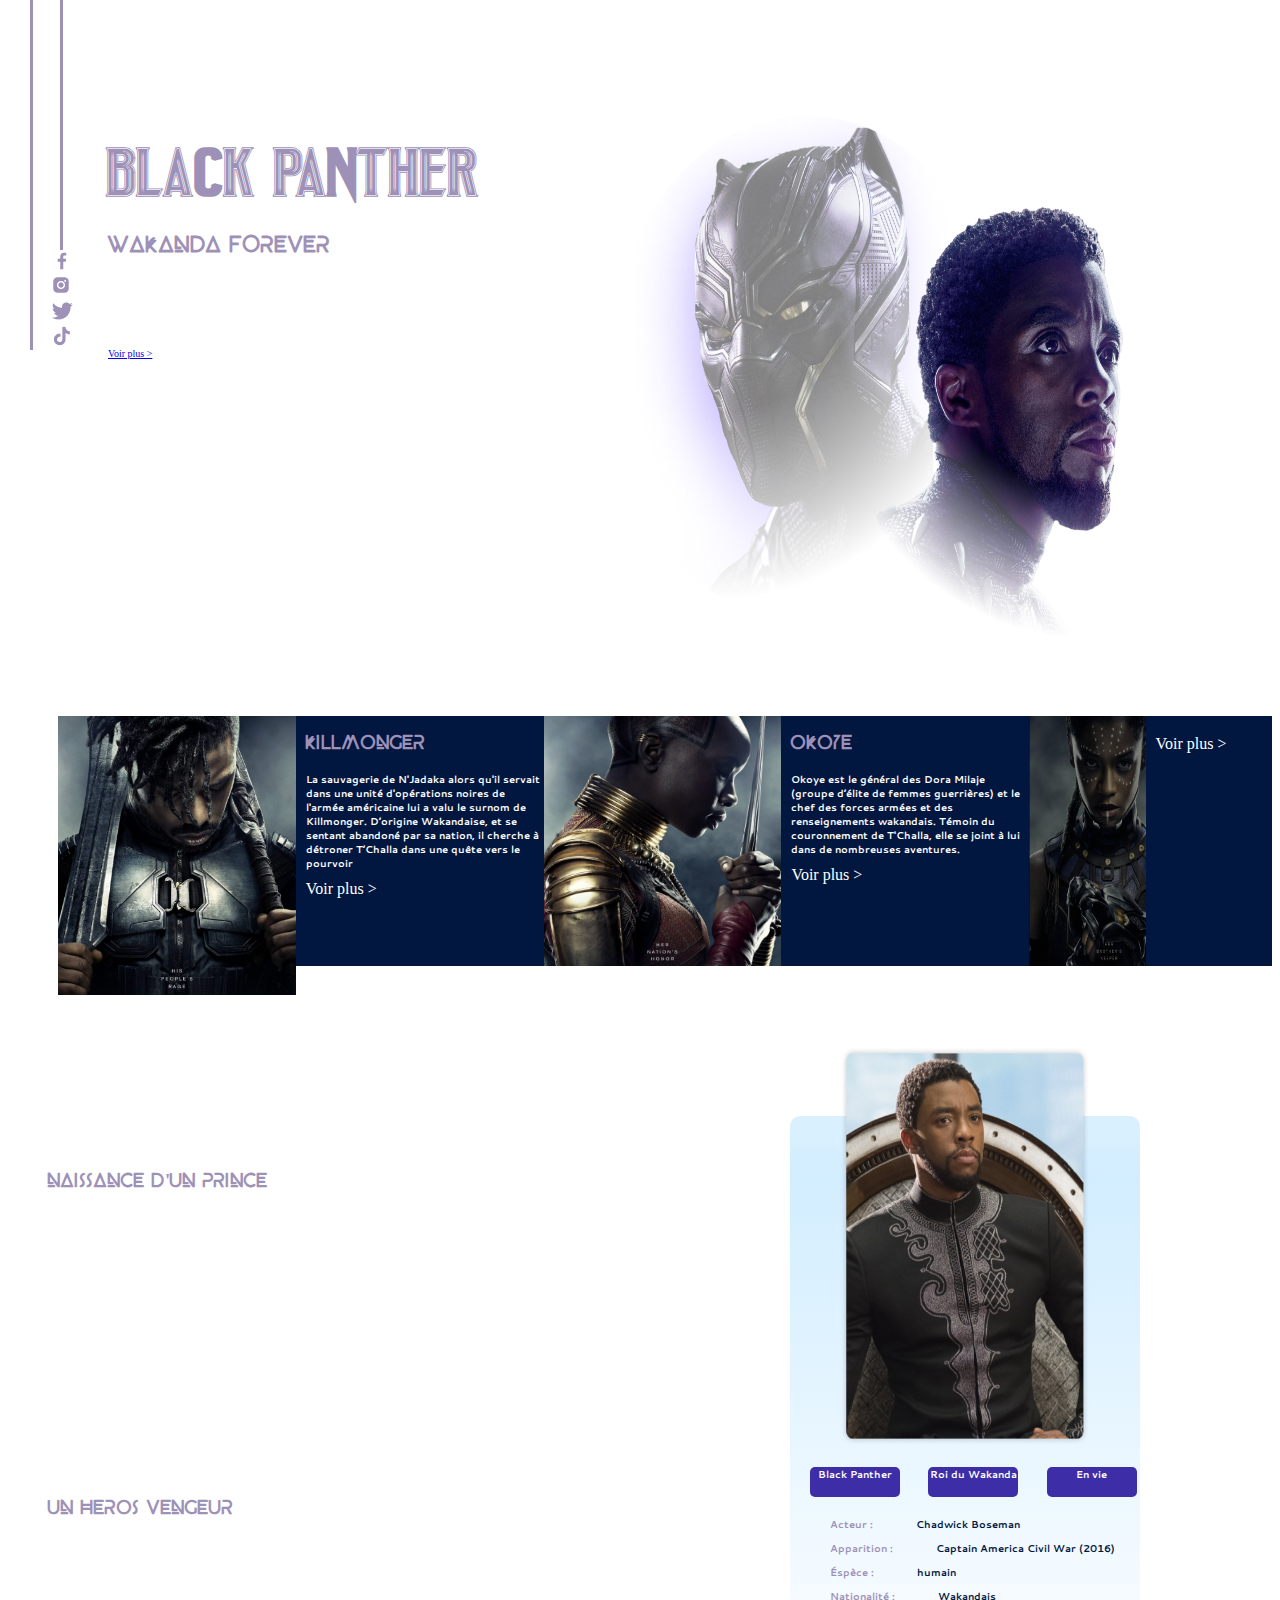
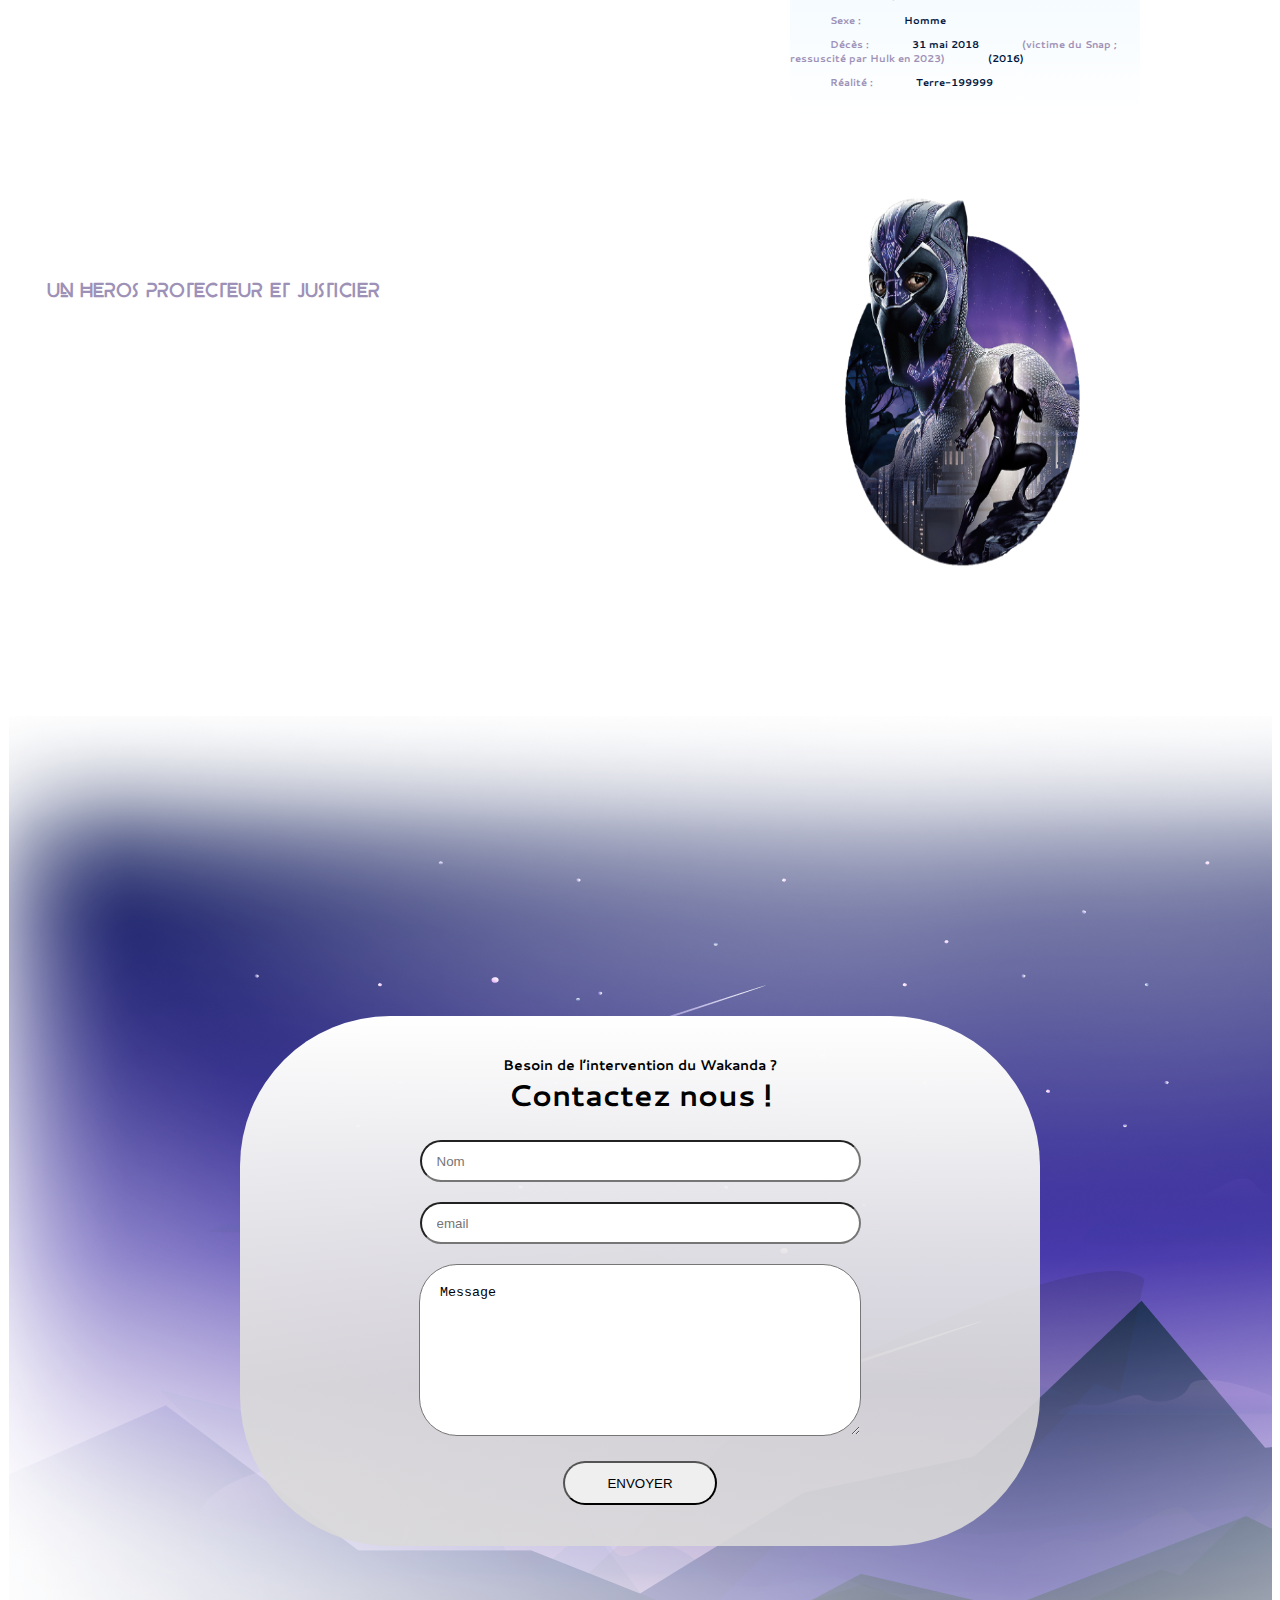
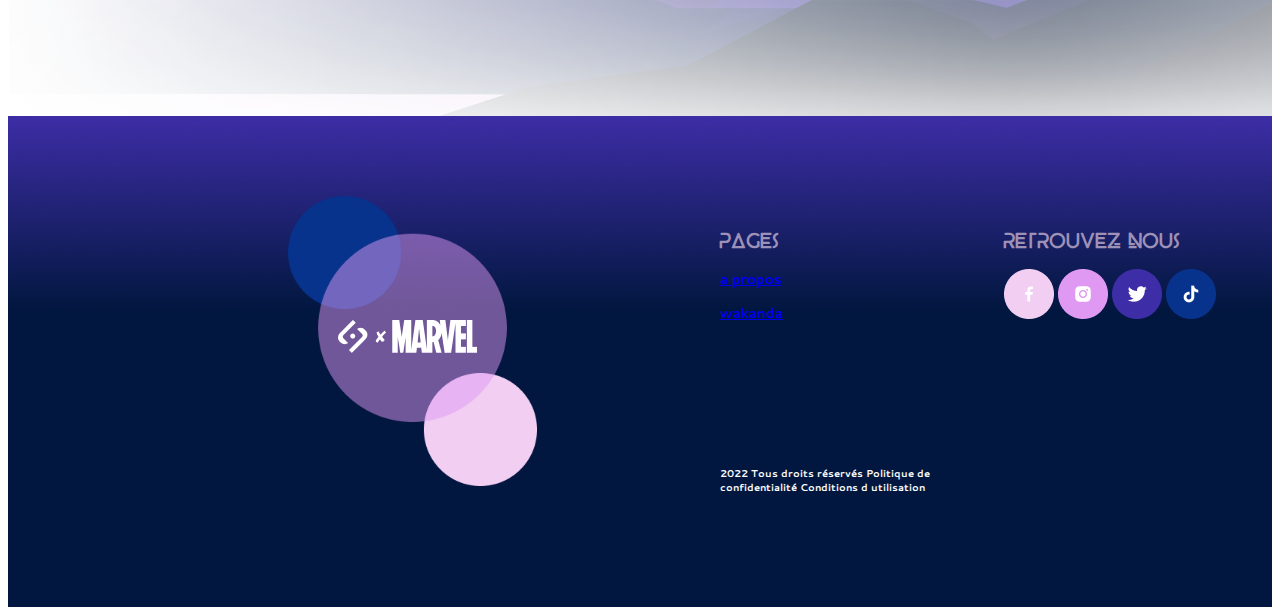
==== commit 8cc1169b: "Amelioration du fichier accueil" ====
--- a/accueil.html
+++ b/accueil.html
@@ -24,6 +24,9 @@
     <main>
 
 <div class="hero">
+
+    <div class="test1"></div>
+    <div class="test2"></div>
     
   <div class="in1 bp1">  <h1>BLACK PANTHER</h1>
     <h2>WAKANDA FOREVER</h2>
--- a/style.css
+++ b/style.css
@@ -85,15 +85,14 @@
 }
 
 nav{
-    font-family: 'BEYNO';
-    
+    font-family: 'BEYNO'; 
     display: flex;
     flex-direction: row;
     justify-content: space-between;
     
     padding-top: 20px;
     padding-left: 20px;
-    margin-left:50px ;
+    margin-left:100px ;
     align-items: center;
     position: sticky;
     top: 0;
@@ -106,8 +105,14 @@
 
 nav a:hover {
     text-decoration: underline;
+    color: #3D2DA6; 
+}
+
+nav a:focus {
+    text-decoration: underline;
     color: #3D2DA6;
 }
+
 
 /*FICHIER ACCUEIL*/
 /*css du hero */
@@ -125,14 +130,14 @@
 }
 .in1 {
     flex: 1 ;
-    margin-left: 20px;
+    margin-left: 100px;
 }
 
 .bp1{
 
 height: 500px;
 width: 400px;
-margin-left: 50px;
+margin-left: 100px;
 }
 
 .bp1 p, .bp1 a {
@@ -142,6 +147,39 @@
 .bp2{
     height: 600px;
 }
+
+header {
+    
+    position: relative;
+}
+
+.test1{
+    position: absolute;
+    border: 3px solid #9E91B7;
+    border-top:none ;
+    border-bottom: none;
+    height:250px ;
+    width:27px;
+    top: 0;
+    left: 30px;
+}
+.test2{
+    position: absolute;
+    border: 3px solid #9E91B7;
+    border-top:none ;
+    border-bottom: none;
+    border-right: none;
+    height:100px ;
+    width:40px;
+    top:250px ;
+    left: 30px;
+    background: url(ASSETS/Illustrations\ +\ Logo/All\ \pages/icon_facebook.png) no-repeat top right,
+    url(ASSETS/Illustrations\ +\ Logo/All\ \pages/icon_instagram.png) no-repeat  right 25px,
+    url(ASSETS/Illustrations\ +\ Logo/All\ \pages/icon_twitter.png) no-repeat right 50px,
+    url(ASSETS/Illustrations\ +\ Logo/All\ \pages/icon_tiktok.png) no-repeat right 75px ;
+      
+}
+
 
 /*css des cartes de heros */
 
@@ -364,7 +402,7 @@
 }
 
 form button:hover{
-    text-shadow: 0px 0px 20px #021740;
+   background-color: #021740;
 }
 
 
@@ -487,4 +525,138 @@
     
     height: 600px;
     
-}+}
+
+/*css DU FICHIER ENIGME */
+
+.e-in2 h1 {
+    font-family: 'BEYNO';
+    padding-top: 100px;
+}
+
+.e-out1 {
+    display: grid;
+    grid-template-columns: 1fr 1fr;
+    gap: 5px;
+}
+
+.e-in1{
+   
+    height: 700px;
+    width: 700px;
+    margin-left: 50px;
+}
+
+
+
+
+.e-in3{
+
+    background-image: url(ASSETS/Illustrations\ +\ Logo/Enigme/Pantherenigme2.png);
+    background-repeat: no-repeat;
+    background-size: cover;
+   height:350px ;
+   width:600px ;
+   margin-top: 150px;
+   position: relative;
+}
+
+.e-in4{
+    
+   position: absolute;
+   width: 400px;
+   top:120px ;
+   left:100px ;
+}
+
+
+img[alt="Pantherenigme1"]{
+    height: 100%;
+    width: 100%; 
+    
+}
+
+.e-out2 {
+    
+    height: 600px;
+    display: grid;
+    grid-template-columns: 1fr 1fr;
+    gap: 2px;
+}
+
+.alpha em {
+    font-family:'WakandaForever' ;
+}
+
+q{
+    color:#9E91B7;
+}
+
+.e-in7{
+    background-image: url(ASSETS/Illustrations\ +\ Logo/Enigme/Pantherenigme2.png);
+    background-repeat: no-repeat;
+    background-size: cover;
+    height:350px ;
+   width:600px ;
+   margin-top: 150px;
+   position: relative;
+}
+
+.e-in6{
+    
+    height: 100px;
+    width: 440px; 
+    position: absolute;
+    top:120px ;
+    left: 100px;
+    text-align: center;
+}
+
+.e-in8+p{
+    font-size: 14px;
+}
+
+.e-in8 p:nth-of-type(2){
+    font-size: 13px;
+}
+
+
+.e-in8{
+    
+    margin-top: 150px;
+    margin-left: 80px;
+}
+.e-in9{
+    
+    margin-top: 100px;
+    margin-left: 80px;
+}
+
+.e-in9 input{
+  
+        width: 420px;
+        height: 36px;
+        border-radius: 38px;
+        padding-left: 15px;
+        margin: 0px 0px 40px 0px;
+        background-color: rgb(2, 23, 64,0.1);
+        color: #F2CEF2;
+    }
+
+    .e-in9 p{
+        margin-bottom: 0px;
+    }
+    
+.e-in9 button{
+    width:154px ;
+        height:44px ;
+        border-radius:38px ;
+        margin-left: 150px;
+}
+
+.e-in9 button:hover{
+    background-color: #F2CEF2;
+}
+
+
+  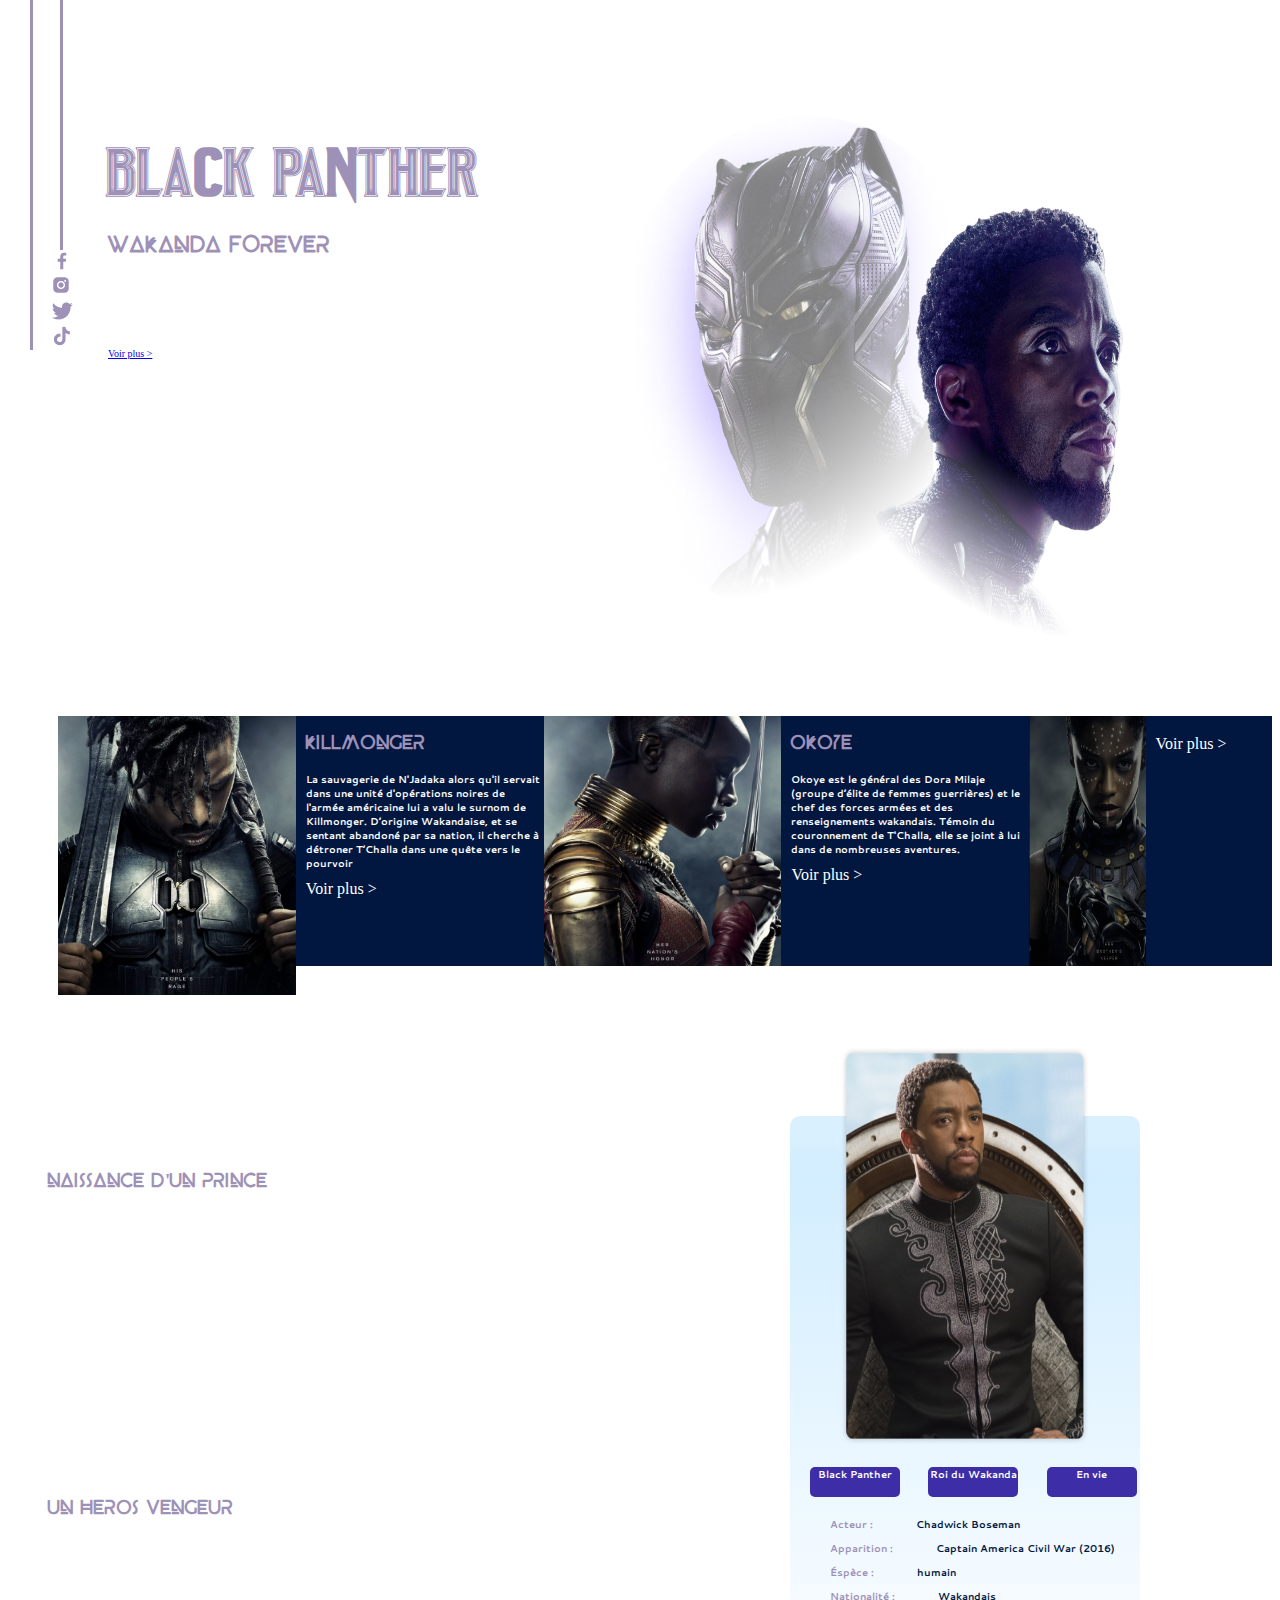
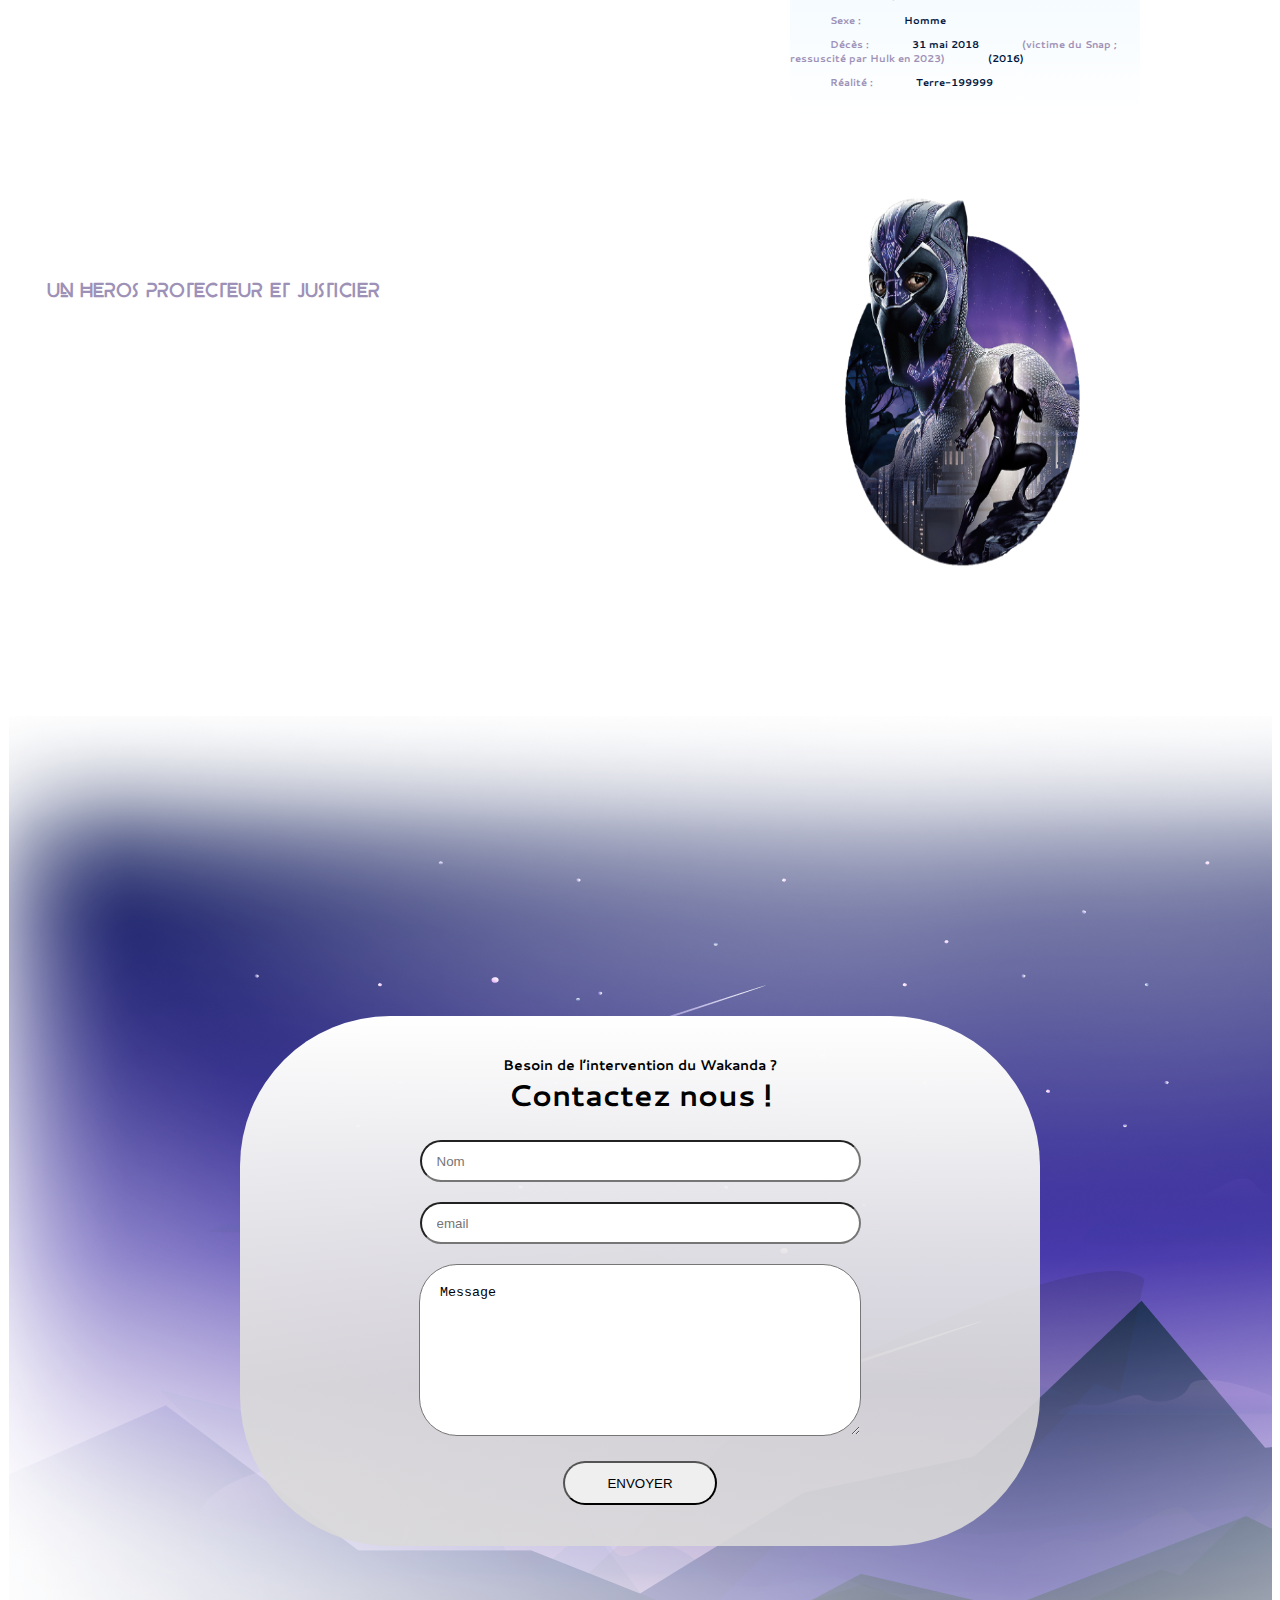
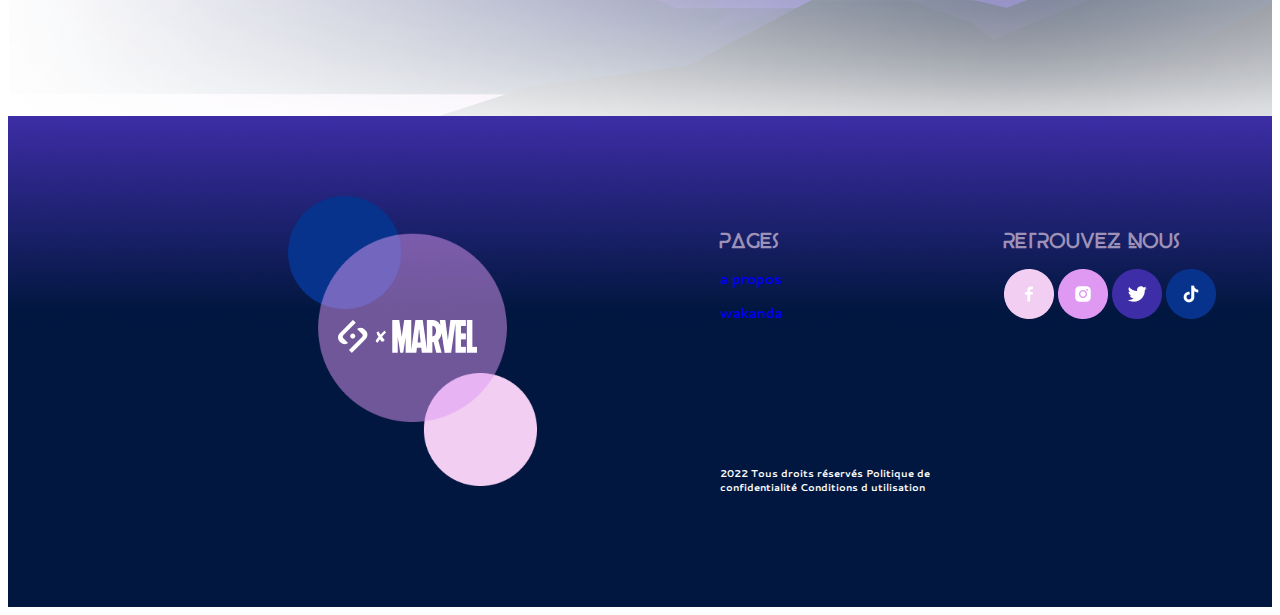
==== commit 0e16aa8e: "Quelque ajustement" ====
--- a/accueil.html
+++ b/accueil.html
@@ -9,8 +9,8 @@
 <body>
     <header>
 <nav>
-    <div>
-       <a href="accueil.html"><img src="ASSETS/Illustrations + Logo/All pages/footer2.png" alt="icon_footer2"></a> 
+    <div >
+       <a href="accueil.html"><img src="ASSETS/Illustrations + Logo/All pages/footer2.png" alt="icon_footer2" class="logo"></a> 
     </div>
     
     <ul>
@@ -199,8 +199,8 @@
 <div class="exterieur out">
         <div>
 <h2>PAGES</h2>
-<a href="#"><p class="ft1">a propos</p></a>
-<a href="#"><p class="ft1">wakanda</p></a>
+<a href="wakanda.html"><p class="ft1">a propos</p></a>
+<a href="wakanda.html"><p class="ft1">wakanda</p></a>
         </div>
         <div>
             <h2>RETROUVEZ NOUS</h2>
@@ -210,7 +210,7 @@
             <a href="https://www.marvel-cineverse.fr/pages/mcu/encyclopedie/personnages/black-panther-ii.html"><img src="ASSETS/Illustrations + Logo/All pages/footer6.png" alt="tiktok"></a>
             
         </div>
-        <div>
+        <div class="foot">
             <p>2022 Tous droits réservés Politique de confidentialité Conditions d utilisation</p>
         </div>
 </div>
--- a/style.css
+++ b/style.css
@@ -113,6 +113,13 @@
     color: #3D2DA6;
 }
 
+img[class="logo"]:hover  {
+    filter: opacity(0.4) drop-shadow(0 0 0 #3D2DA6);
+}
+
+
+
+
 
 /*FICHIER ACCUEIL*/
 /*css du hero */
@@ -153,8 +160,22 @@
     position: relative;
 }
 
+/*.stuck {
+    border: 2px solid white;
+    width: 45px ;
+    position: sticky;
+    top: 0px;
+}
+
+.stuckout {
+    border: 2px solid white;
+    width: 48px ;
+    position: absolute;
+    top: 0px;
+} */
+
 .test1{
-    position: absolute;
+    position: absolute ;
     border: 3px solid #9E91B7;
     border-top:none ;
     border-bottom: none;
@@ -454,6 +475,26 @@
 
 }  
 
+.out a:nth-of-type(1){
+    text-decoration: none;
+}
+
+.out a:nth-of-type(1):hover{
+    text-decoration: underline;
+    color: white;
+}
+
+.out a:nth-of-type(2){
+    text-decoration: none;
+}
+
+.out a:nth-of-type(2):hover{
+    text-decoration: underline;
+    color: white;
+}
+
+
+
 
 /*FICHIER WAKANDA */
 
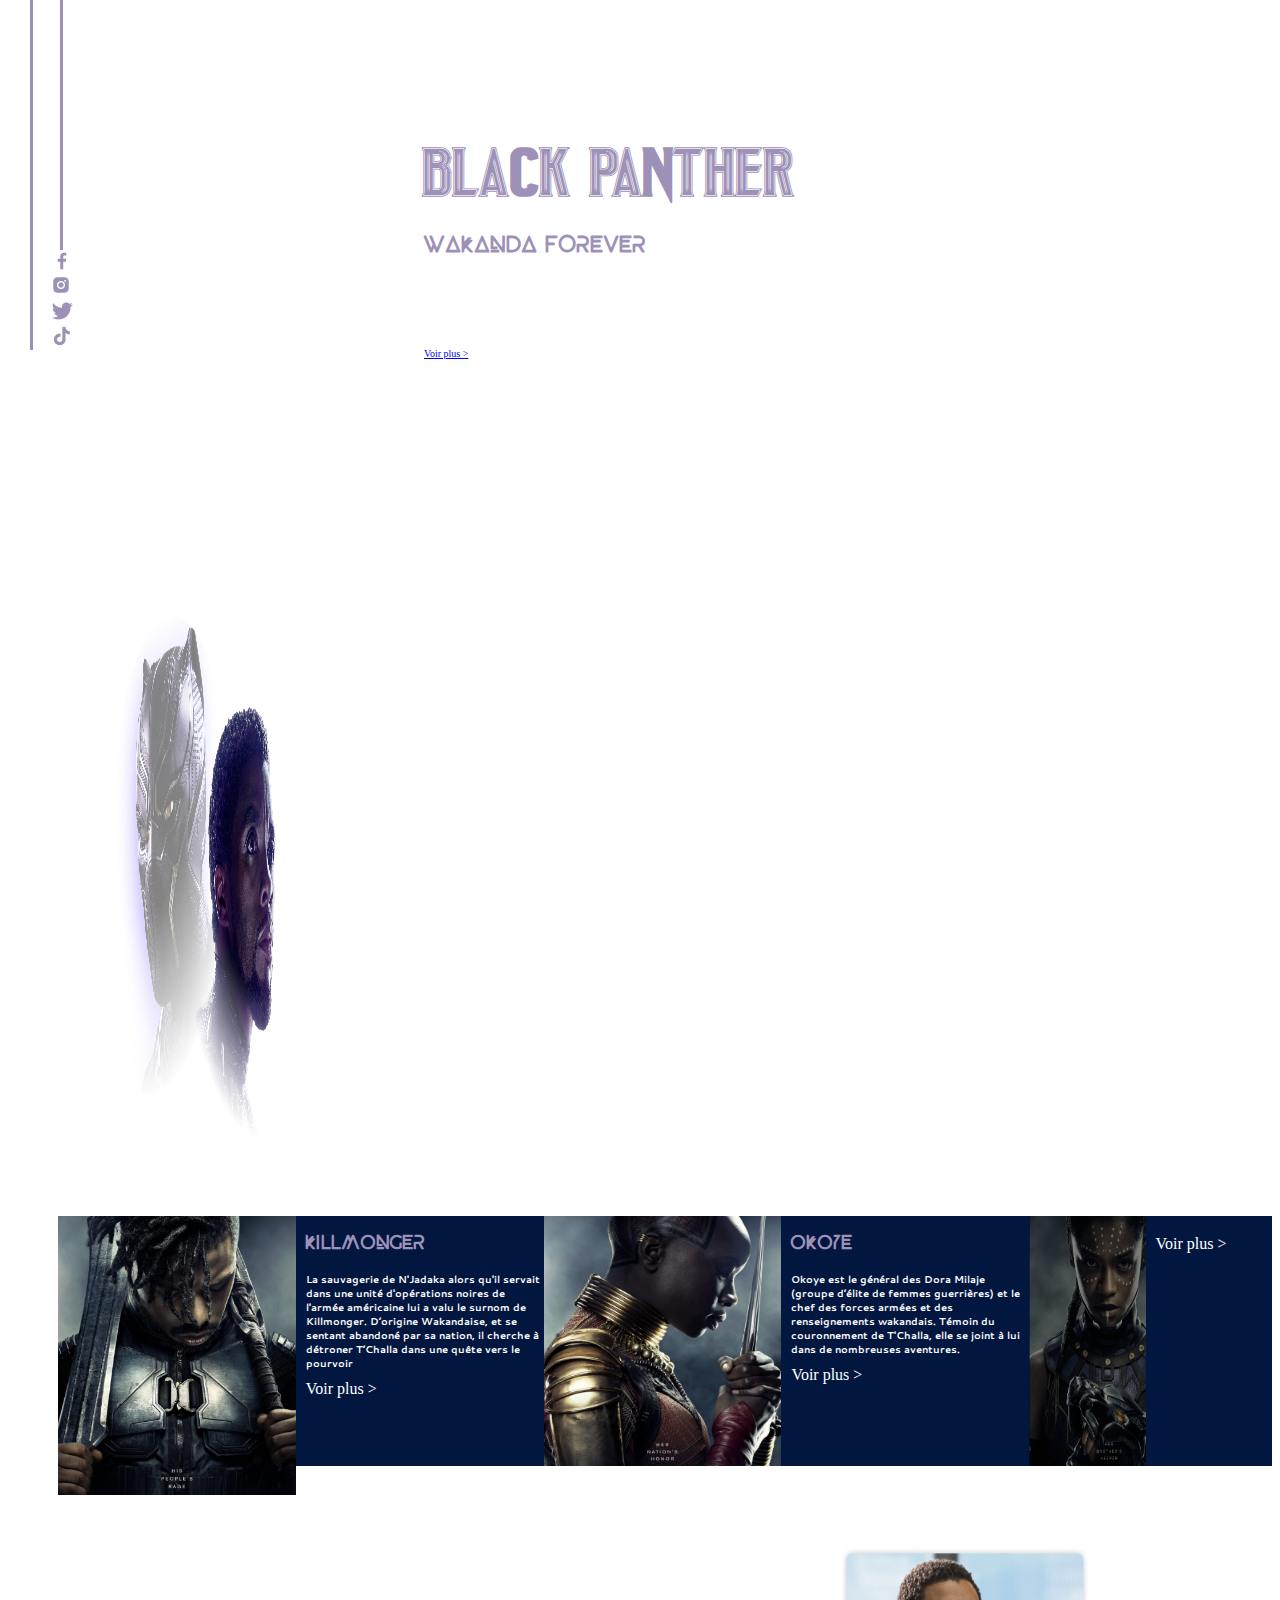
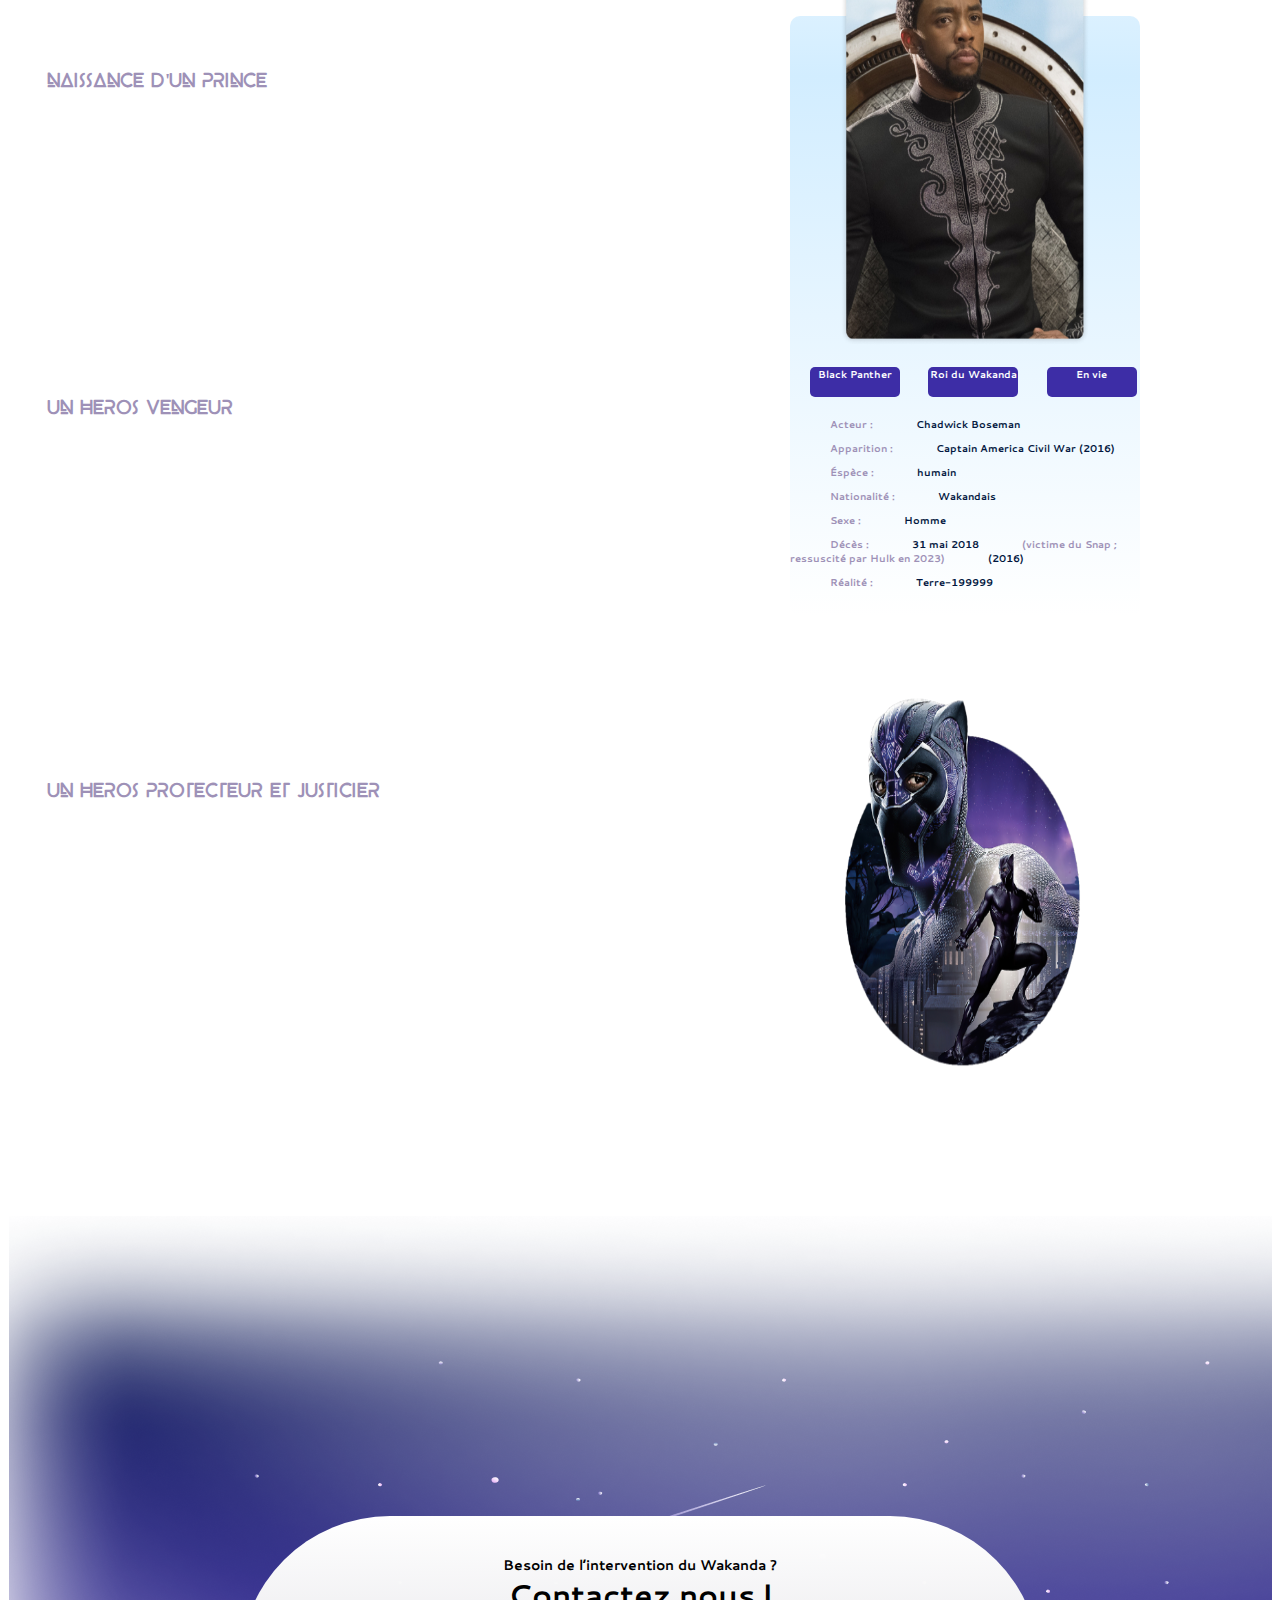
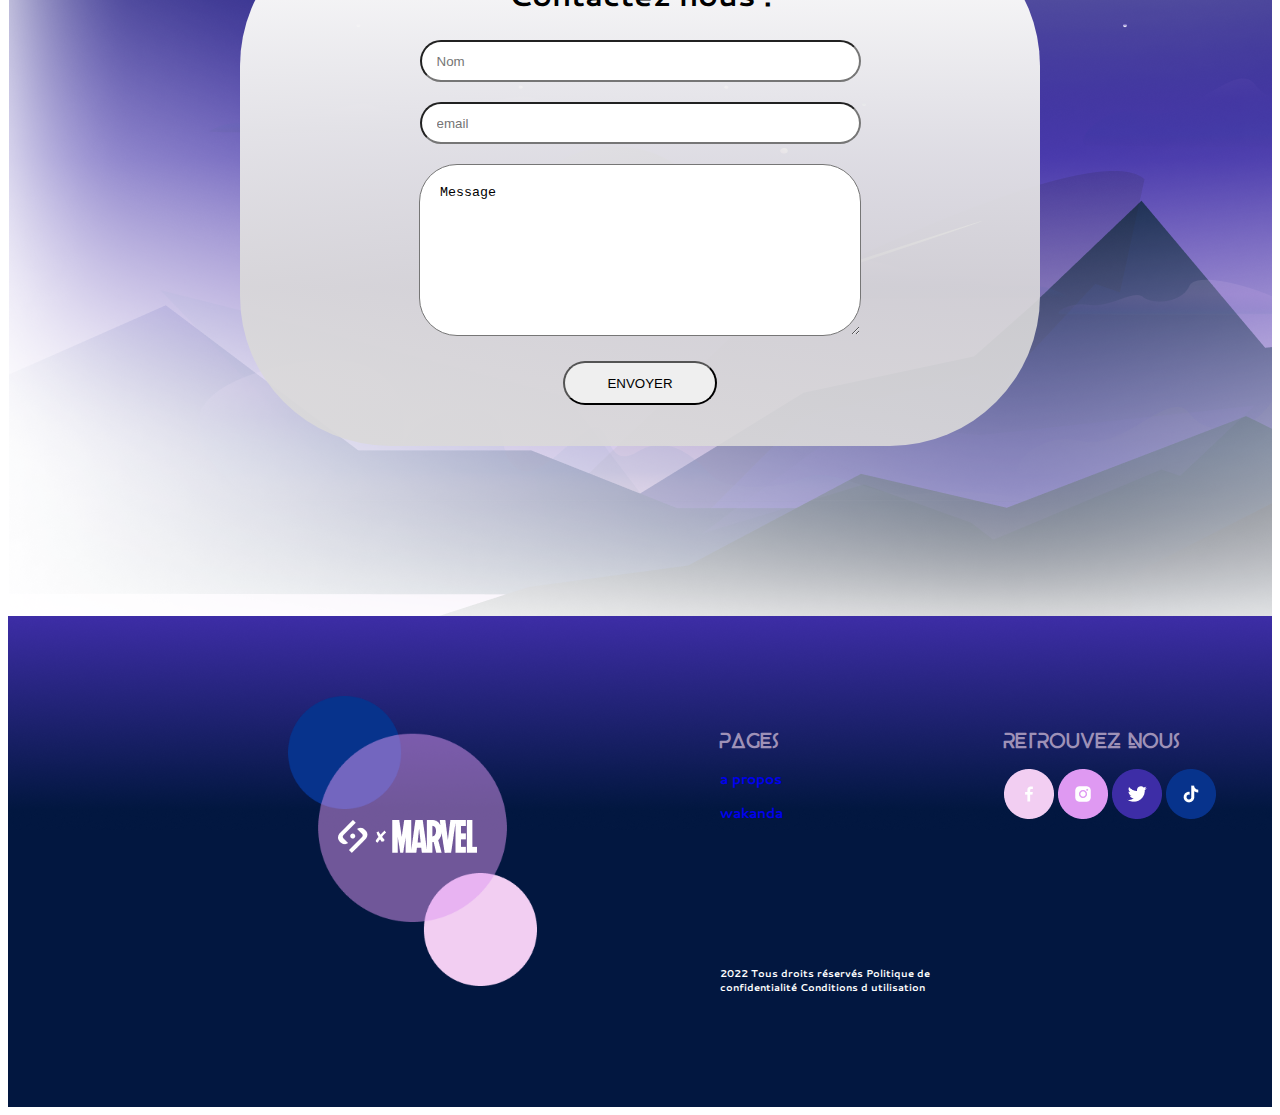
==== commit d41749f3: "les liens de logo" ====
--- a/accueil.html
+++ b/accueil.html
@@ -26,7 +26,7 @@
 <div class="hero">
 
     <div class="test1"></div>
-    <div class="test2"></div>
+  <a href="http://www.marvel-cineverse.fr/pages/mcu/encyclopedie/personnages/black-panther.html"><div class="test2"></div> </a>
     
   <div class="in1 bp1">  <h1>BLACK PANTHER</h1>
     <h2>WAKANDA FOREVER</h2>
@@ -194,7 +194,7 @@
 
         <div class="out out1">
             <img src="ASSETS/Illustrations + Logo/All pages/footer1.png" alt="footer1">
-            <img src="ASSETS/Illustrations + Logo/All pages/footer2.png" alt="footer2">
+        <a href="accueil.html">    <img src="ASSETS/Illustrations + Logo/All pages/footer2.png" alt="footer2"></a>
         </div>
 <div class="exterieur out">
         <div>
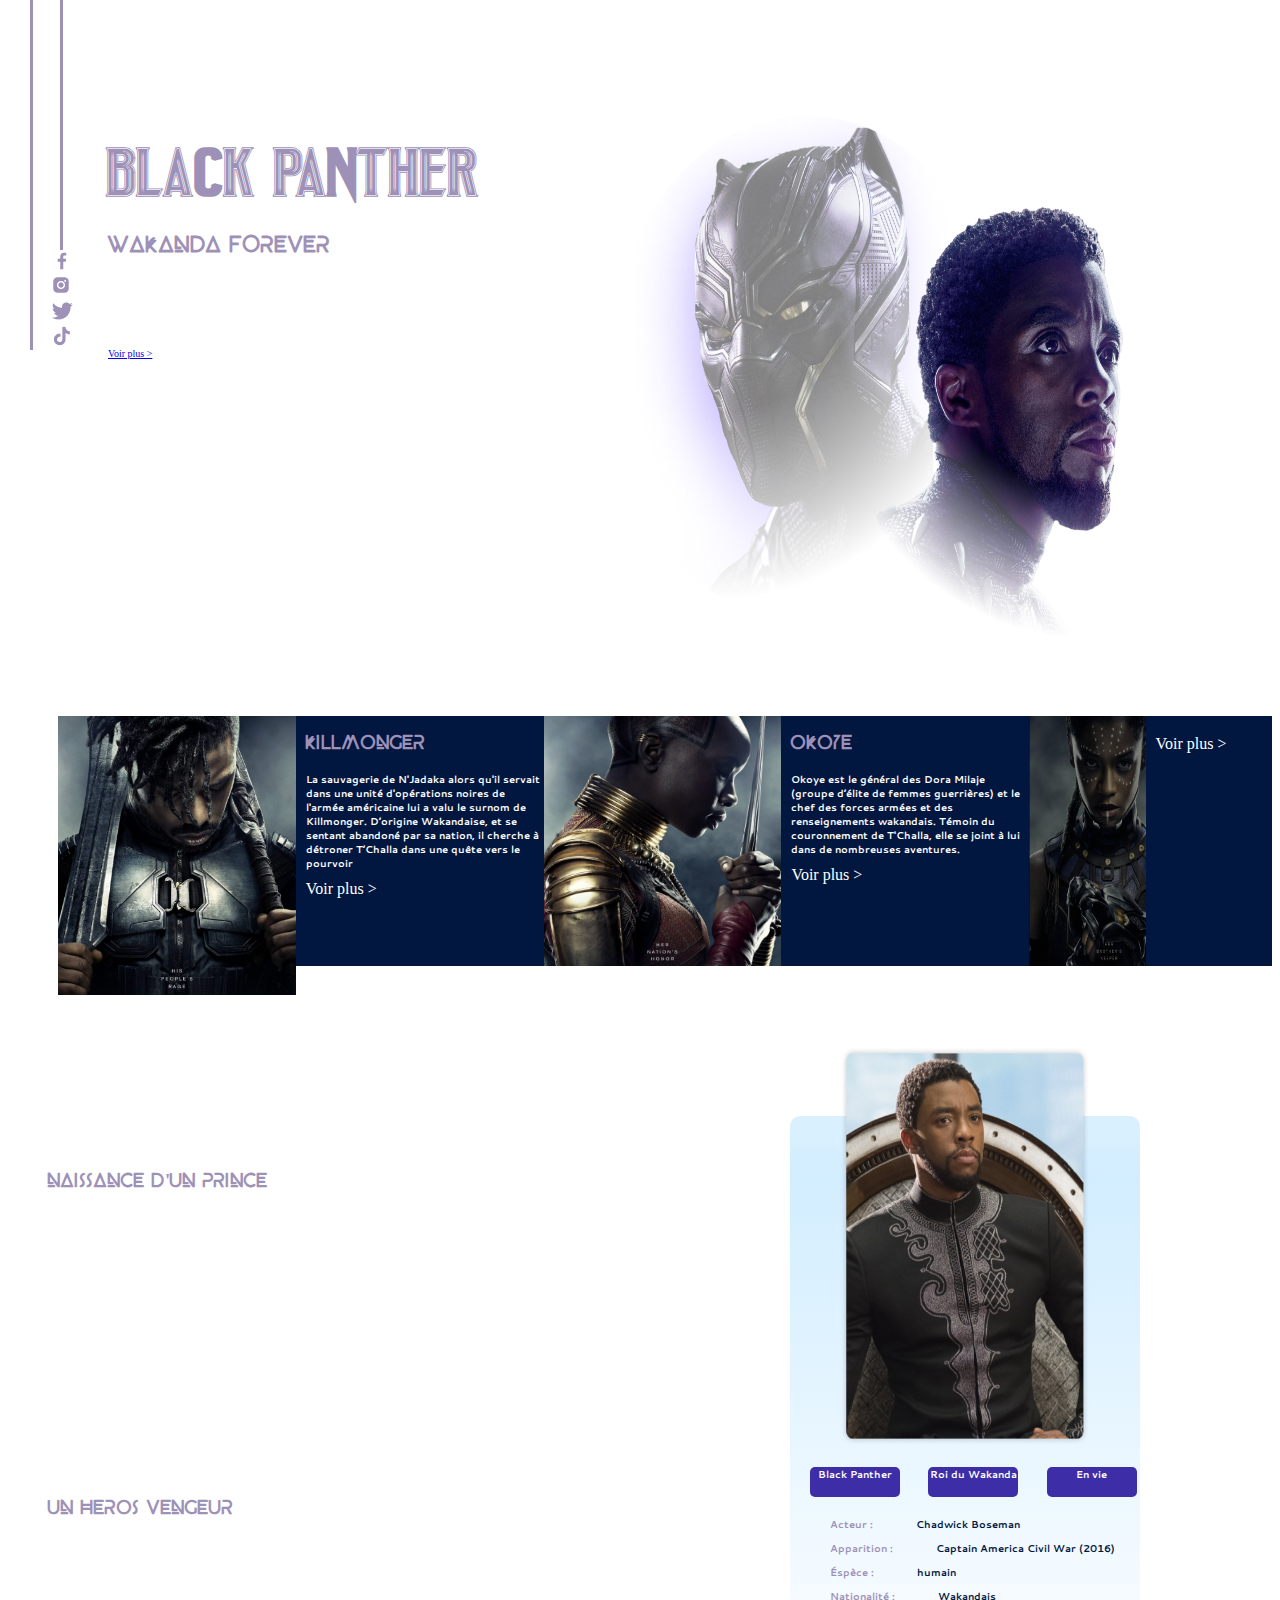
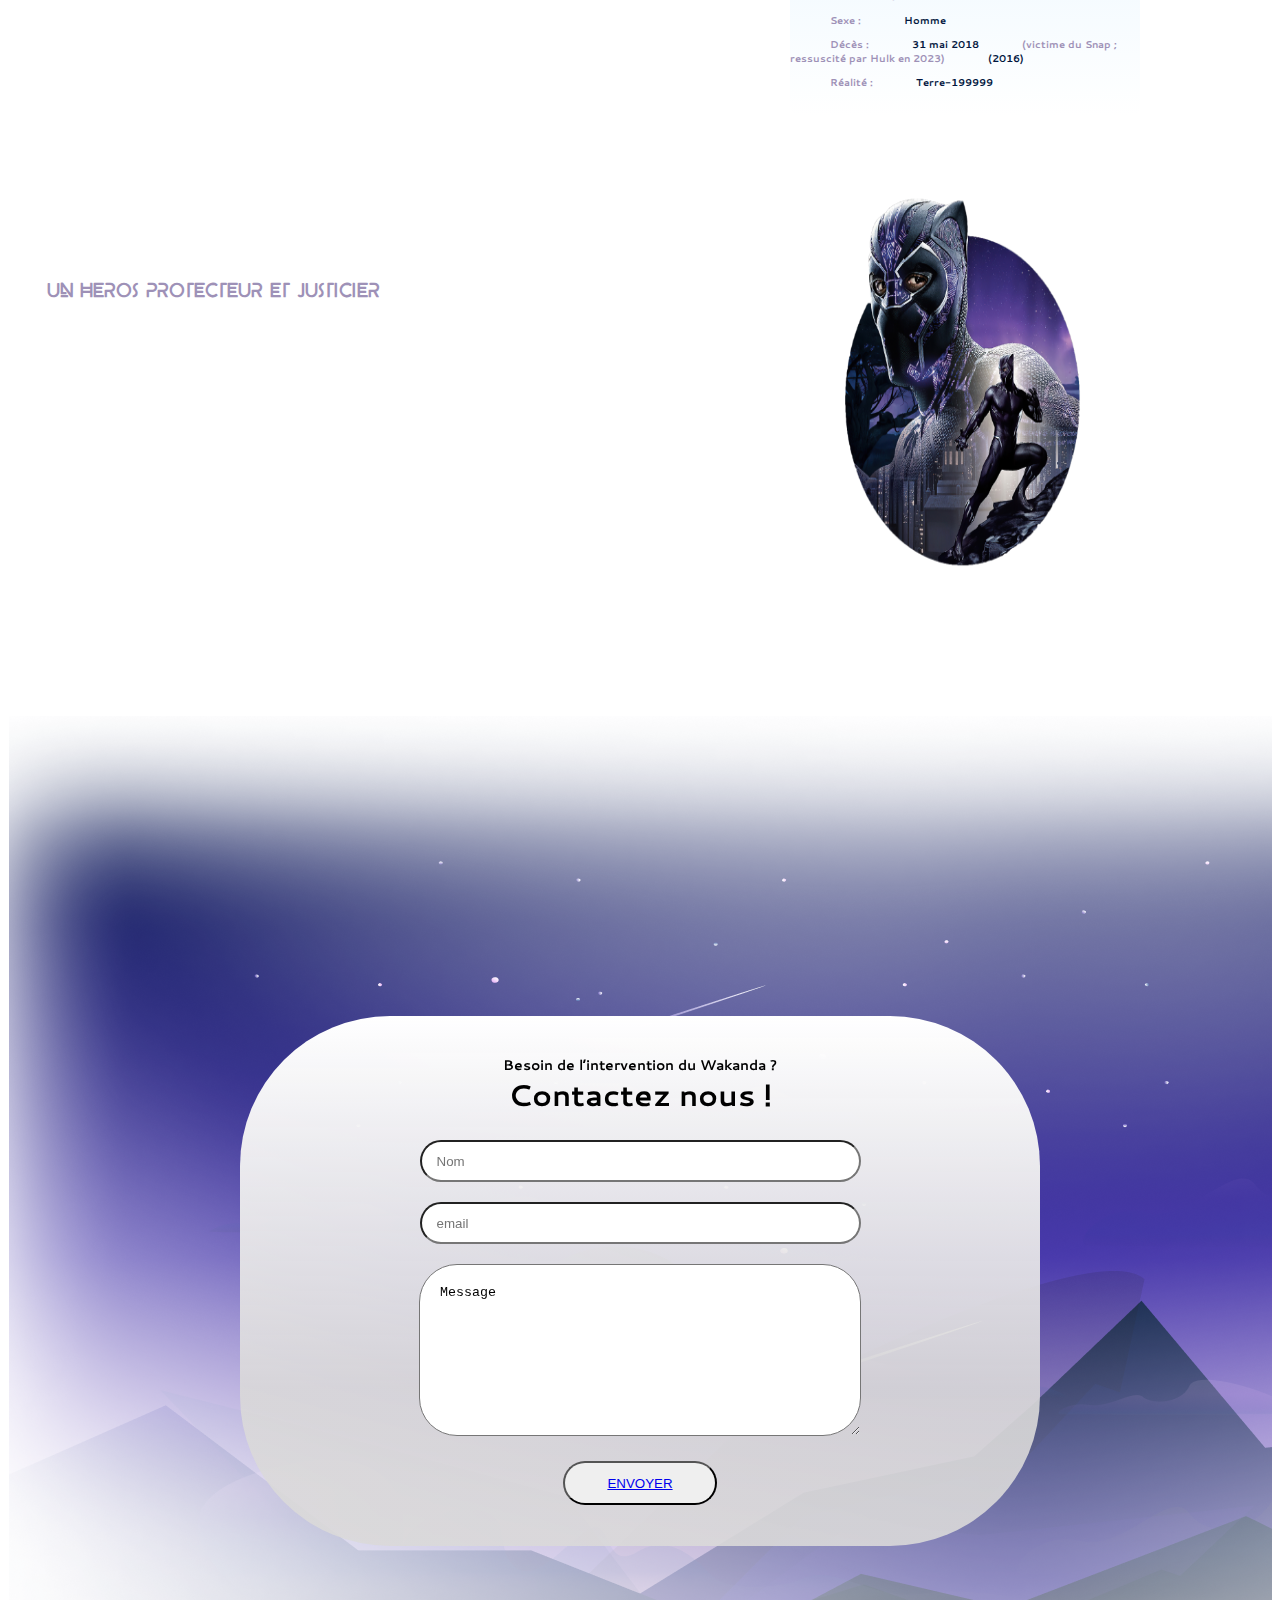
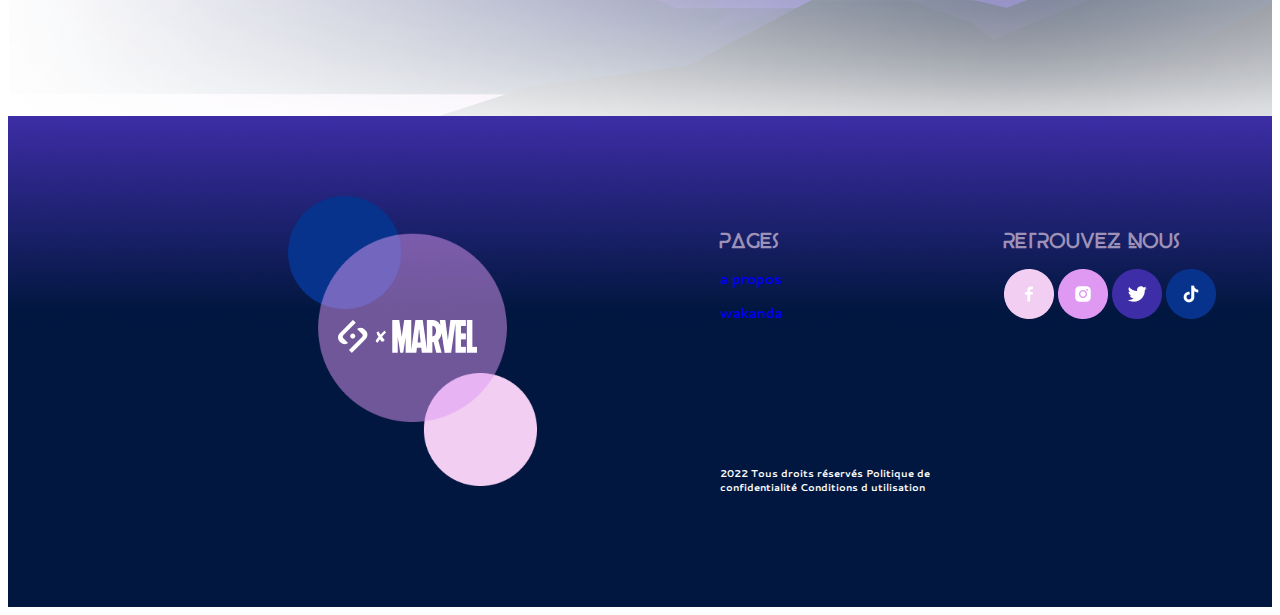
==== commit 9eb2fcb9: "Popup box" ====
--- a/accueil.html
+++ b/accueil.html
@@ -22,11 +22,11 @@
     </header>
 
     <main>
-
+  <div class="test1"></div>
+  <a href="http://www.marvel-cineverse.fr/pages/mcu/encyclopedie/personnages/black-panther.html">  <div class="test2"></div></a> 
 <div class="hero">
 
-    <div class="test1"></div>
-  <a href="http://www.marvel-cineverse.fr/pages/mcu/encyclopedie/personnages/black-panther.html"><div class="test2"></div> </a>
+  
     
   <div class="in1 bp1">  <h1>BLACK PANTHER</h1>
     <h2>WAKANDA FOREVER</h2>
@@ -180,7 +180,14 @@
     <input placeholder="Nom"><br>
     <input type="email" placeholder="email"><br>
     <textarea>Message</textarea><br>
-    <button type="submit">ENVOYER</button>
+    <button type="submit" ><a href="#popup-box">ENVOYER</a></button>
+
+   <div id="popup-box" class="modal">
+<div class="content">
+    <h1>MERCI</h1>
+    <p>votre fomulaire a été envoyer</p>
+<a href="#" class="close-box">X</a>
+</div>>
 
 </form>
 
--- a/style.css
+++ b/style.css
@@ -152,6 +152,7 @@
 }
 
 .bp2{
+   
     height: 600px;
 }
 
@@ -382,6 +383,7 @@
     padding-top: 30px;
     line-height: 10px;
     background: linear-gradient(to bottom , rgb(255,255,255),rgb(218, 217, 217, 0.9)70%,rgba(218, 217, 217, 0.9));
+    position: relative;
 }
 
  form h1, form p {
@@ -426,6 +428,51 @@
    background-color: #021740;
 }
 
+.modal {
+    align-items: center;
+    display: flex;
+    justify-content: center;
+    position: absolute;
+    top: 0;
+    right: 0;
+    bottom: 0;
+    left: 0;
+    background: rgba(255, 255, 255, 0.7);
+    transition: all 0.4s;
+    visibility: hidden;
+    opacity: 0;
+}
+
+.content {
+    position: absolute;
+    background: white;
+    height: 400px;
+    width: 800px;
+    border-radius: 38px;
+    padding: 1em 2em;
+    padding-top: 200px;
+    
+}
+
+.modal:target{
+    visibility: visible;
+    opacity: 1;
+}
+
+.close-box {
+    position: absolute;
+    top: 8px;
+    right: 15px;
+    color: black;
+    font-size: 30px;
+    text-decoration: none;
+}
+
+
+.modal h1, .modal p {
+    font-family: 'Cantarell-Bold';
+    font-size: xx-large;
+}
 
 
 /*css layout du footer */
@@ -492,8 +539,6 @@
     text-decoration: underline;
     color: white;
 }
-
-
 
 
 /*FICHIER WAKANDA */
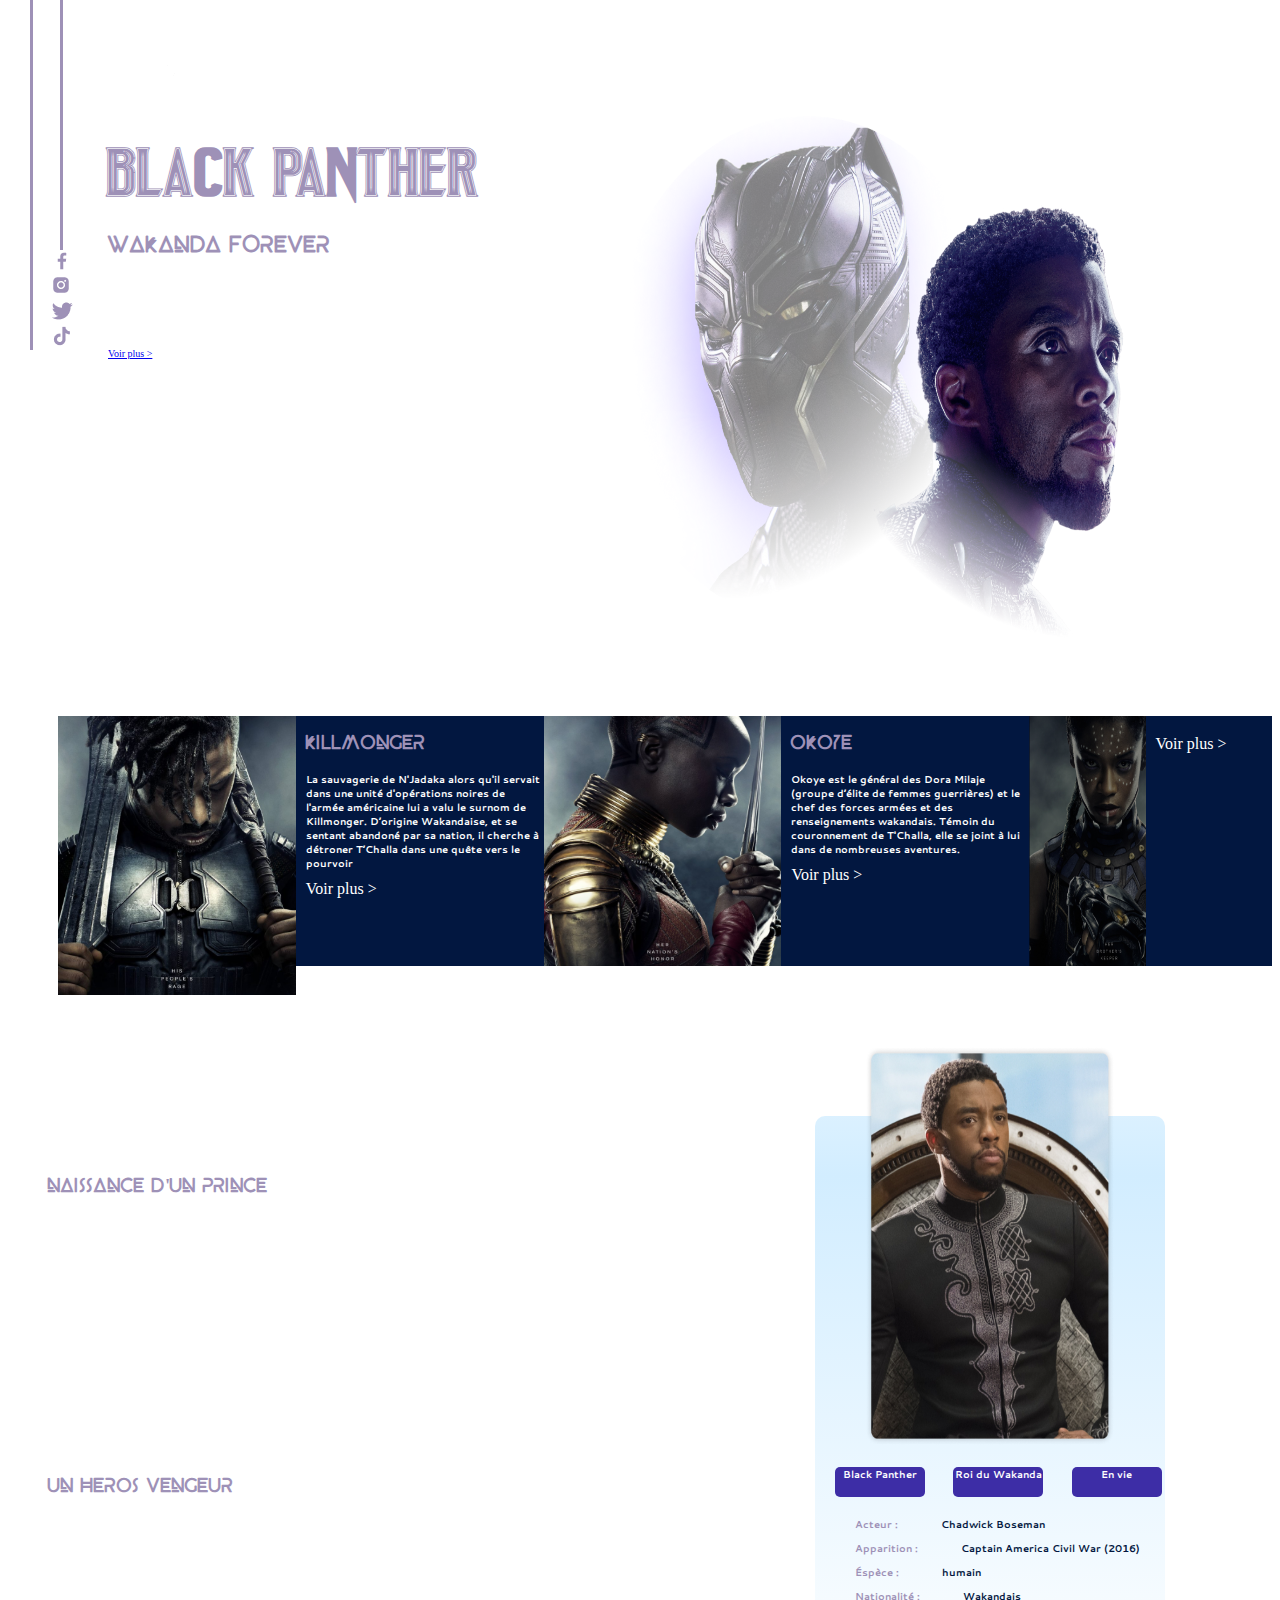
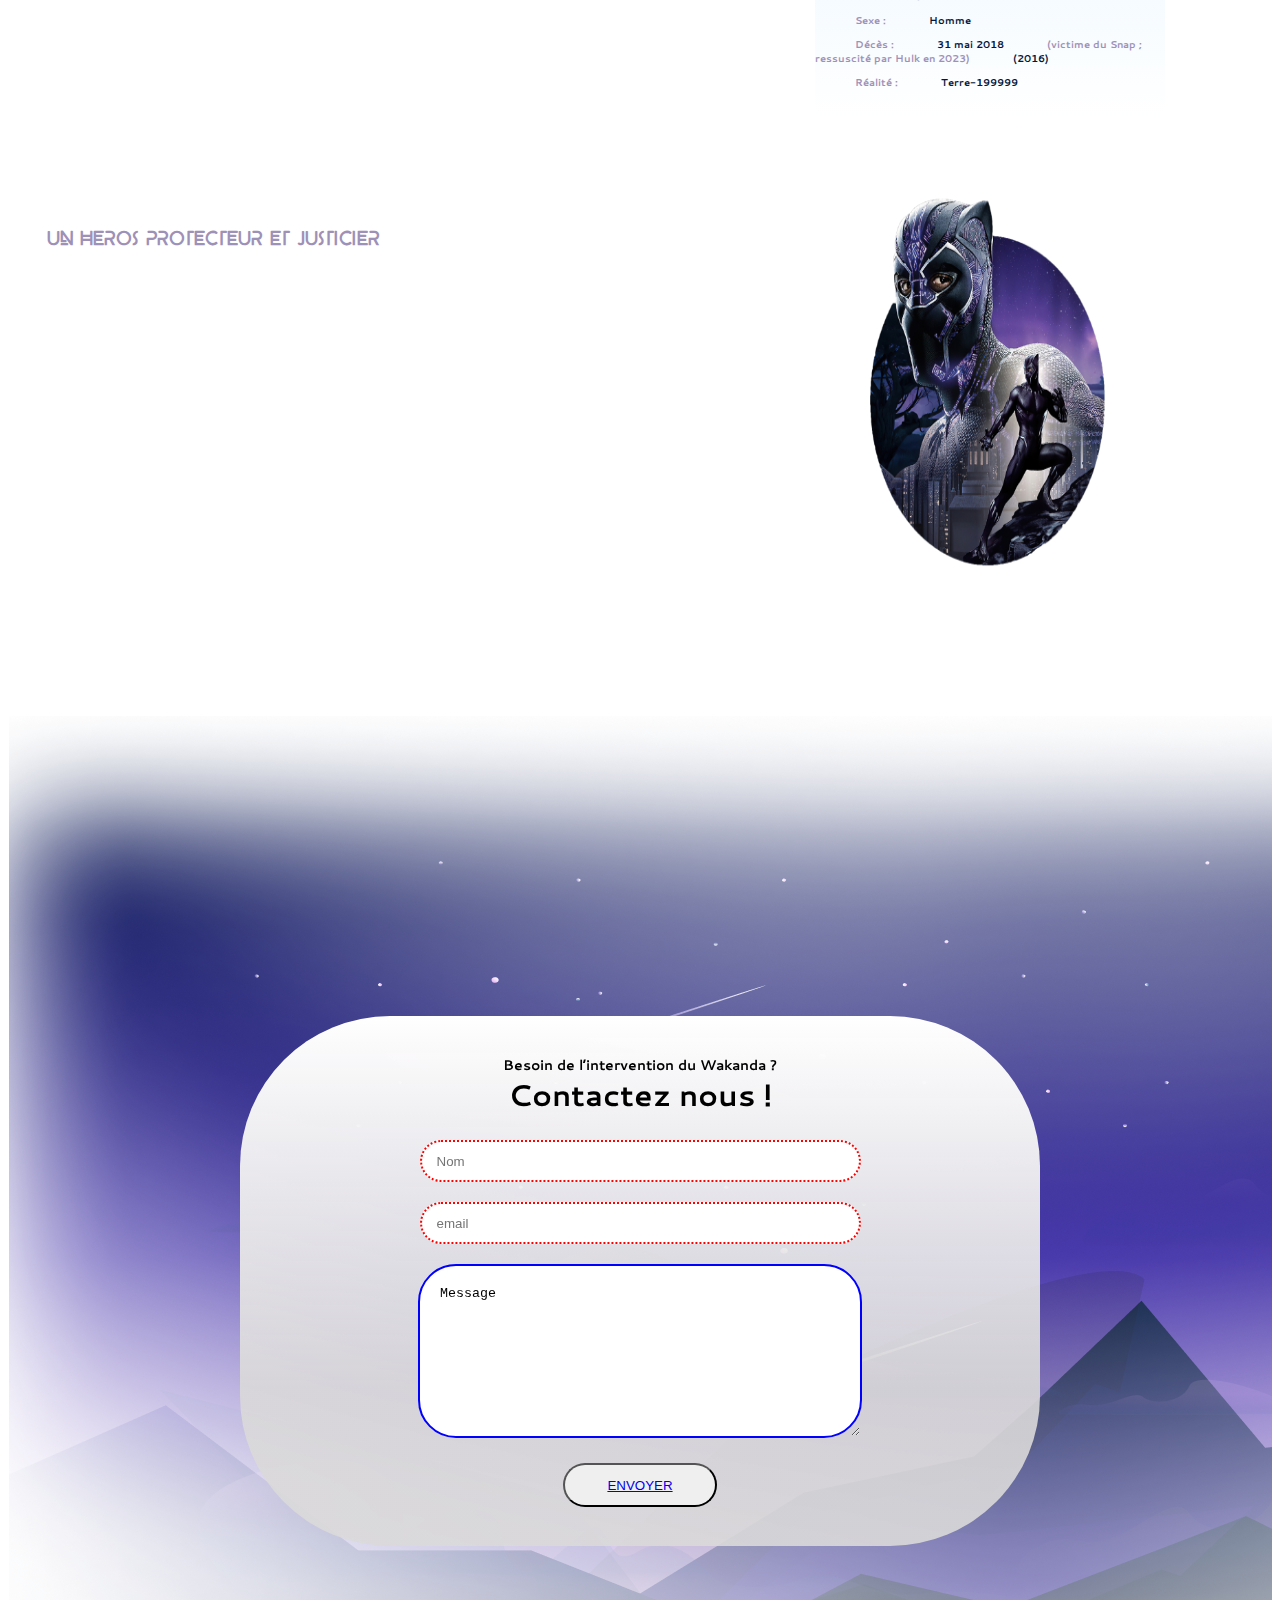
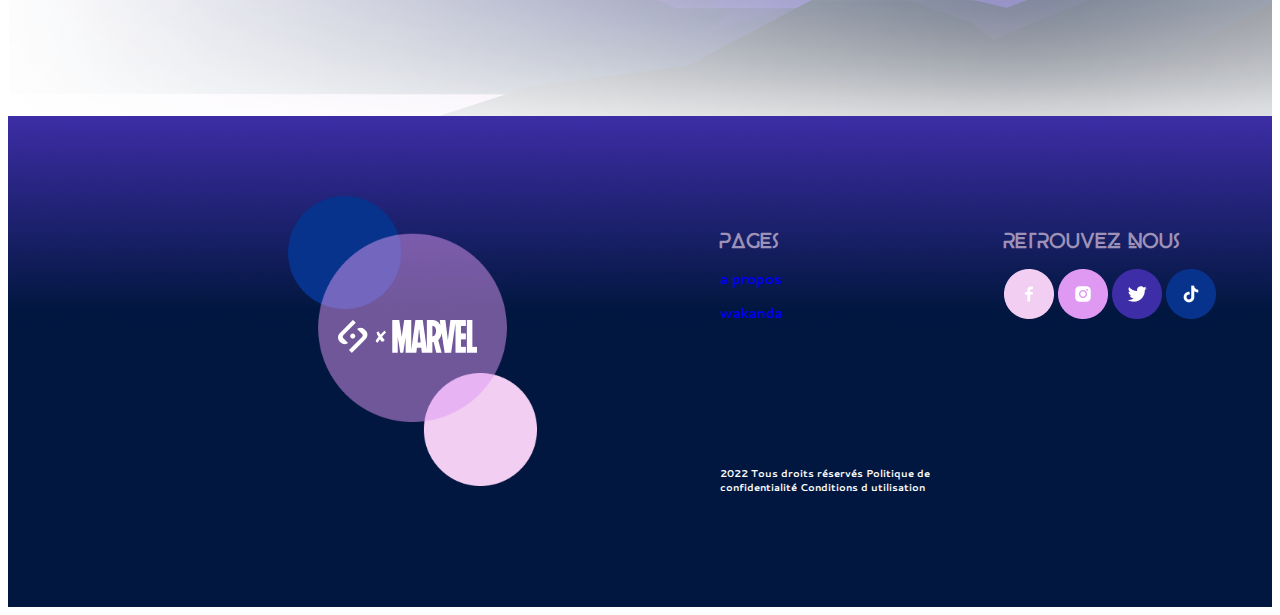
==== commit 3bd16f80: "qlq correction" ====
--- a/accueil.html
+++ b/accueil.html
@@ -177,9 +177,9 @@
 <form>
     <p>Besoin de l’intervention du Wakanda ?</p>
     <h1>Contactez nous ! </h1>
-    <input placeholder="Nom"><br>
-    <input type="email" placeholder="email"><br>
-    <textarea>Message</textarea><br>
+    <input placeholder="Nom" required ><br>
+    <input type="email" placeholder="email" required><br>
+    <textarea minlength="10">Message</textarea><br>
     <button type="submit" ><a href="#popup-box">ENVOYER</a></button>
 
    <div id="popup-box" class="modal">
--- a/style.css
+++ b/style.css
@@ -364,6 +364,23 @@
 
 /*css formulaire */
 
+input:invalid{
+    border: 2px dotted red;
+}
+
+input:valid{
+    border: 2px solid blue;
+}
+
+
+textarea:invalid{
+    border: 2px dotted red;
+}
+
+textarea:valid{
+    border: 2px solid blue;
+}
+
 .formulaire{
     
     display: flex;
@@ -541,208 +558,3 @@
 }
 
 
-/*FICHIER WAKANDA */
-
-.hero2 {
-    
-    position: relative;
-    
-   
-}
-
-img[alt="Pantherwakanda2"]{
-    height: 100%;
-    width: 100%;
-}
-
-img[alt="Pantherwakanda1"]{
-    height: 100%;
-    width: 100%;
-}
-
-.hero2 h1{
-    font-family: 'BEYNO';
-}
-
-.hero2 h2{
-    font-family: 'WakandaForever' ;
-    letter-spacing: 4px;
-    word-spacing: 8px;
-}
-
-.w-in1 {
-   
-    width: 500px;
-    height: 350px;
-    position: absolute;
-    top: 200px;
-    left: 100px;
-}
-
-.w-out2{
-    display: grid;
-    grid-template-columns: 1fr 1fr;
-    gap: 50px;
-    position: absolute;
-    top: 0px;
-}
-
-.w-out1{
-    position: relative;
-    height: 1500px;
-}
-
-.w-in2{
-   
-    width: 600px;
-    height: 1400px;
-}
-
-section{
-    
-    width: 550px;
-    height: 1400px;
-    line-height: 15px;
-}
-
-
-
-.tigre{
-    
-    height: 600px;
-    
-}
-
-/*css DU FICHIER ENIGME */
-
-.e-in2 h1 {
-    font-family: 'BEYNO';
-    padding-top: 100px;
-}
-
-.e-out1 {
-    display: grid;
-    grid-template-columns: 1fr 1fr;
-    gap: 5px;
-}
-
-.e-in1{
-   
-    height: 700px;
-    width: 700px;
-    margin-left: 50px;
-}
-
-
-
-
-.e-in3{
-
-    background-image: url(ASSETS/Illustrations\ +\ Logo/Enigme/Pantherenigme2.png);
-    background-repeat: no-repeat;
-    background-size: cover;
-   height:350px ;
-   width:600px ;
-   margin-top: 150px;
-   position: relative;
-}
-
-.e-in4{
-    
-   position: absolute;
-   width: 400px;
-   top:120px ;
-   left:100px ;
-}
-
-
-img[alt="Pantherenigme1"]{
-    height: 100%;
-    width: 100%; 
-    
-}
-
-.e-out2 {
-    
-    height: 600px;
-    display: grid;
-    grid-template-columns: 1fr 1fr;
-    gap: 2px;
-}
-
-.alpha em {
-    font-family:'WakandaForever' ;
-}
-
-q{
-    color:#9E91B7;
-}
-
-.e-in7{
-    background-image: url(ASSETS/Illustrations\ +\ Logo/Enigme/Pantherenigme2.png);
-    background-repeat: no-repeat;
-    background-size: cover;
-    height:350px ;
-   width:600px ;
-   margin-top: 150px;
-   position: relative;
-}
-
-.e-in6{
-    
-    height: 100px;
-    width: 440px; 
-    position: absolute;
-    top:120px ;
-    left: 100px;
-    text-align: center;
-}
-
-.e-in8+p{
-    font-size: 14px;
-}
-
-.e-in8 p:nth-of-type(2){
-    font-size: 13px;
-}
-
-
-.e-in8{
-    
-    margin-top: 150px;
-    margin-left: 80px;
-}
-.e-in9{
-    
-    margin-top: 100px;
-    margin-left: 80px;
-}
-
-.e-in9 input{
-  
-        width: 420px;
-        height: 36px;
-        border-radius: 38px;
-        padding-left: 15px;
-        margin: 0px 0px 40px 0px;
-        background-color: rgb(2, 23, 64,0.1);
-        color: #F2CEF2;
-    }
-
-    .e-in9 p{
-        margin-bottom: 0px;
-    }
-    
-.e-in9 button{
-    width:154px ;
-        height:44px ;
-        border-radius:38px ;
-        margin-left: 150px;
-}
-
-.e-in9 button:hover{
-    background-color: #F2CEF2;
-}
-
-
-  